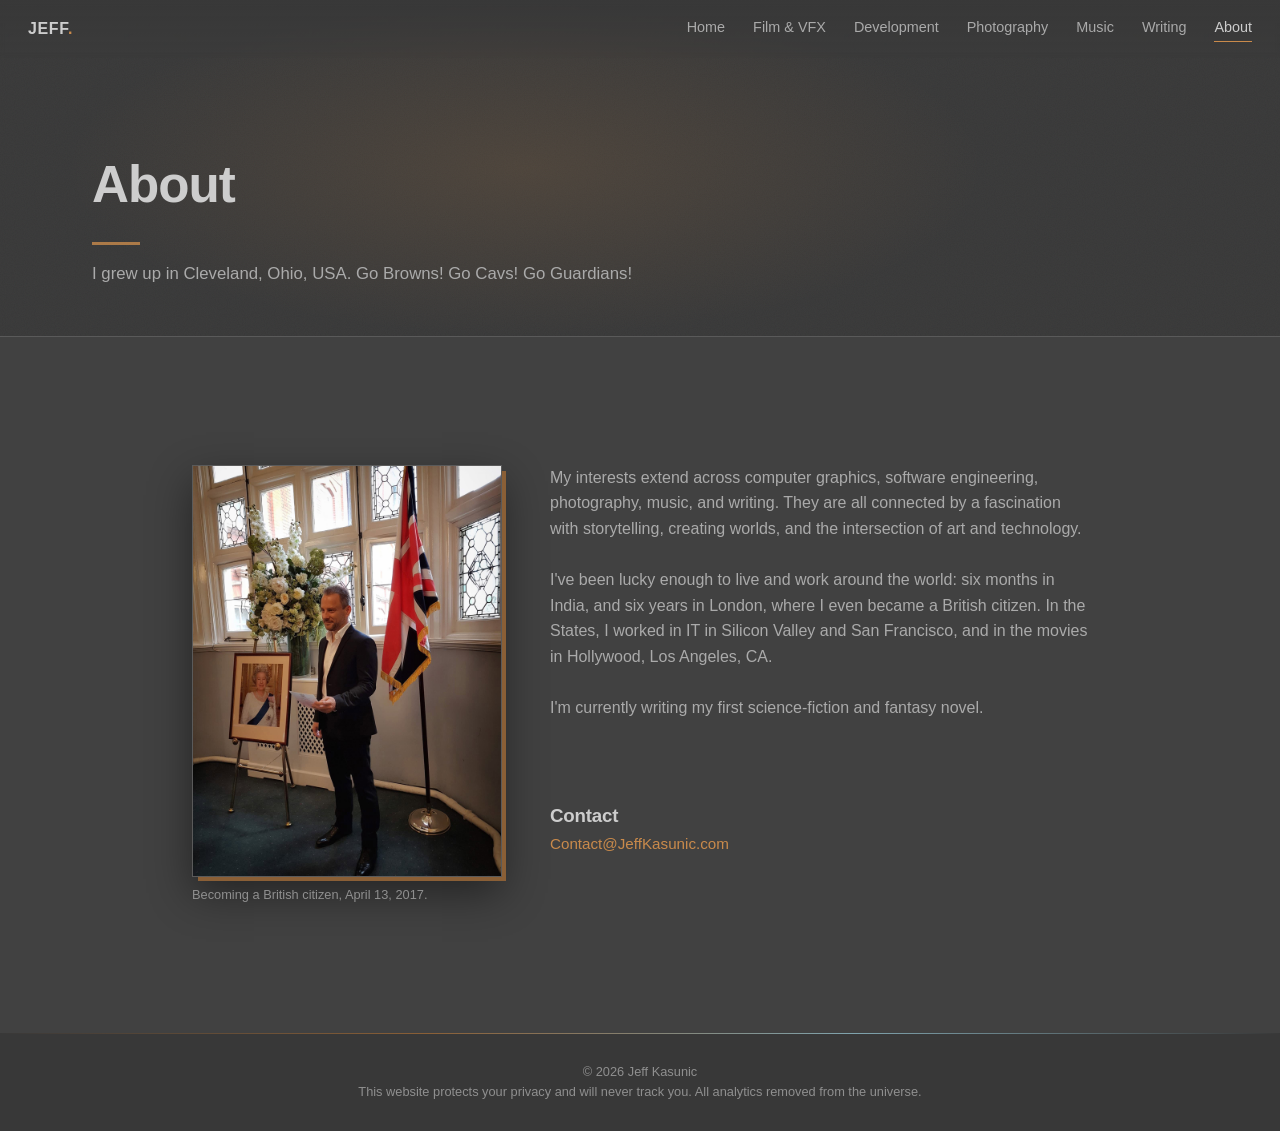
==== about.html @ d2fb2192 "Updated About page with expanded biography, British citizenship photo, and lightbox feature; refined" ====
<!DOCTYPE html>
<html lang="en">
<head>
<meta charset="UTF-8">
<meta name="viewport" content="width=device-width, initial-scale=1.0">
<title>About — Jeff Kasunic</title>
<meta name="description" content="Jeff Kasunic — Computer Artist, Developer, Science Fiction &amp; Fantasy Writer.">
<link rel="stylesheet" href="css/style.css">
</head>
<body>

<header class="site-nav">
  <a href="index.html" class="site-nav__mark">JEFF<span class="dot">.</span></a>
  <nav class="site-nav__links">
    <a href="index.html">Home</a>
    <a href="film-vfx.html">Film &amp; VFX</a>
    <a href="projects.html">Development</a>
    <a href="photography.html">Photography</a>
    <a href="music.html">Music</a>
    <a href="writing.html">Writing</a>
    <a href="about.html" aria-current="page">About</a>
  </nav>
  <button class="site-nav__toggle" aria-label="Open menu" aria-expanded="false">
    <span></span><span></span><span></span>
  </button>
</header>

<main>

  <div class="page-head page-head--about">
    <h1>About</h1>
    <p>I grew up in Cleveland, Ohio, USA. Go Browns! Go Cavs! Go Guardians!</p>
  </div>

  <section class="section section--about">
    <div class="about">
      <figure class="intro__figure">
        <a class="page-head__zoom" href="assets/about/British_JK_01.jpg" target="_blank" aria-label="View photo larger">
          <img class="intro__photo about__photo" src="assets/about/British_JK_01.jpg" alt="Jeff Kasunic at his British citizenship ceremony, standing beside the Union flag" width="1536" height="2048">
        </a>
        <figcaption>Becoming a British citizen, April 13, 2017.</figcaption>
      </figure>
      <div class="about__body">
      <p>
        My interests extend across computer graphics, software engineering, photography, music, and writing.
        They are all connected by a fascination with storytelling, creating worlds, and the intersection of art and technology.
        <br><br>
        I've been lucky enough to live and work around the world: six months in India, and six years in London,
        where I even became a British citizen. In the States, I worked in IT in Silicon Valley and San Francisco, and in the movies in Hollywood, Los Angeles, CA.
        <br><br>
        I'm currently writing my first science-fiction and fantasy novel.
      </p>

      <h3 class="about__heading">Contact</h3>
      <ul class="contact-list">
        <li><a href="mailto:Contact@JeffKasunic.com">Contact@JeffKasunic.com</a></li>
      </ul>
      </div>
    </div>
  </section>

  <div class="lightbox" id="lightbox" aria-hidden="true">
    <button class="lightbox__close" type="button" aria-label="Close">&times;</button>
    <button class="lightbox__prev" type="button" aria-label="Previous photo">&lsaquo;</button>
    <button class="lightbox__next" type="button" aria-label="Next photo">&rsaquo;</button>
    <img class="lightbox__img" src="" alt="">
    <p class="lightbox__caption"></p>
  </div>

</main>

<footer class="site-footer">
  <p>&copy; <span id="year"></span> Jeff Kasunic</p>
  <p>This website protects your privacy and will never track you. All analytics removed from the universe.</p>
</footer>

<script src="js/main.js"></script>
</body>
</html>
---- css/style.css ----
/* ==========================================================================
   Design tokens
   Palette is built around a lighting concept, not a generic dark theme:
   - void / panel  → a dark charcoal (not pure black), the walls of a
     screening room with the lights down rather than a void
   - bone          → a light neutral grey reference-white
   - amber (tungsten / bounce light) and cyan (cool key light) act as a
     deliberate two-light rig rather than a single neon accent.
   ========================================================================== */
:root {
  --void:        #383838;
  --panel:       #414141;
  --panel-raised:#4b4b4b;
  --hairline:    #5a5a5a;
  --bone:        #cdcdcd;
  --bone-dim:    #aaaaaa;
  --muted:       #8f8f8f;
  --amber:       #c98a4b;
  --amber-dim:   #8a5f36;
  --cyan:        #7fa3ad;
  --accent:      var(--amber); /* per-section light; .accent-cyan swaps it */

  --font: -apple-system, BlinkMacSystemFont, "Segoe UI", "Helvetica Neue", Arial, sans-serif;

  --space-1: 0.5rem;
  --space-2: 1rem;
  --space-3: 1.75rem;
  --space-4: 3rem;
  --space-5: 5rem;
  --space-6: 8rem;

  --max-w: 72rem;
  --radius: 2px;
}

/* ==========================================================================
   Reset & base
   ========================================================================== */
*, *::before, *::after { box-sizing: border-box; }
html { scroll-behavior: smooth; }
@media (prefers-reduced-motion: reduce) {
  html { scroll-behavior: auto; }
  *, *::before, *::after { animation-duration: 0.001ms !important; animation-iteration-count: 1 !important; transition-duration: 0.001ms !important; }
}

body {
  margin: 0;
  background: var(--void);
  color: var(--bone);
  font-family: var(--font);
  font-size: 16px;
  line-height: 1.6;
  -webkit-font-smoothing: antialiased;

  /* subtle film-grain texture, self-contained (no external image request) */
  background-image:
    url("data:image/svg+xml,%3Csvg xmlns='http://www.w3.org/2000/svg' width='120' height='120'%3E%3Cfilter id='n'%3E%3CfeTurbulence type='fractalNoise' baseFrequency='0.9' numOctaves='2' stitchTiles='stitch'/%3E%3C/filter%3E%3Crect width='100%25' height='100%25' filter='url(%23n)' opacity='0.035'/%3E%3C/svg%3E");
  background-repeat: repeat;
}

h1, h2, h3 { font-family: var(--font); color: var(--bone); margin: 0; }
p { margin: 0; color: var(--bone-dim); max-width: 38rem; }
a { color: inherit; text-decoration: none; }
img { max-width: 100%; display: block; }
ul { list-style: none; margin: 0; padding: 0; }

.visually-hidden {
  position: absolute; width: 1px; height: 1px;
  overflow: hidden; clip: rect(0 0 0 0); white-space: nowrap;
}

a:focus-visible,
button:focus-visible {
  outline: 2px solid var(--amber);
  outline-offset: 3px;
}

/* ==========================================================================
   Nav
   ========================================================================== */
.site-nav {
  position: fixed;
  top: 0; left: 0; right: 0;
  z-index: 50;
  display: flex;
  align-items: center;
  justify-content: space-between;
  padding: var(--space-2) var(--space-3);
  background: linear-gradient(to bottom, rgba(56,56,56,0.9), rgba(56,56,56,0));
  backdrop-filter: blur(2px);
}

.site-nav__mark {
  font-weight: 800;
  font-size: 1rem;
  letter-spacing: 0.04em;
}
.site-nav__mark .dot { color: var(--amber); }

.site-nav__links {
  display: flex;
  gap: var(--space-3);
}
.site-nav__links a {
  font-size: 0.9rem;
  color: var(--bone-dim);
  border-bottom: 1px solid transparent;
  padding-bottom: 2px;
  transition: color 0.2s ease, border-color 0.2s ease;
}
.site-nav__links a:hover { color: var(--bone); border-color: var(--amber); }
.site-nav__links a[aria-current="page"] { color: var(--bone); border-color: var(--amber); }

.site-nav__toggle {
  display: none;
  flex-direction: column;
  gap: 4px;
  width: 28px;
  background: none;
  border: 0;
  cursor: pointer;
  padding: 4px;
}
.site-nav__toggle span {
  display: block;
  height: 1px;
  background: var(--bone);
}

@media (max-width: 720px) {
  .site-nav__links {
    position: fixed;
    top: 0; right: 0;
    height: 100vh;
    width: min(70vw, 18rem);
    background: var(--panel);
    flex-direction: column;
    justify-content: center;
    align-items: flex-start;
    gap: var(--space-3);
    padding: var(--space-4);
    transform: translateX(100%);
    transition: transform 0.3s ease;
    border-left: 1px solid var(--hairline);
  }
  .site-nav__links.is-open { transform: translateX(0); }
  .site-nav__toggle { display: flex; }
}

/* ==========================================================================
   Hero — treated like a film title card / lower-third
   ========================================================================== */
.hero {
  position: relative;
  min-height: 100svh;
  display: flex;
  align-items: flex-end;
  padding: var(--space-3);
  overflow: hidden;
  isolation: isolate;
}

.hero__bg {
  position: absolute;
  z-index: -1;
  inset: 0;
  width: 100%;
  height: 100%;
  object-fit: cover;
  object-position: center 40%;
}
/* Poster collage is busy and bright, so knock it back behind the text */
.hero__bg--colorcorrect { object-position: center; filter: brightness(0.75) saturate(0.85); }
/* Darken the top so the nav stays legible, and the lower-left so the title does */
.hero::before {
  content: "";
  position: absolute;
  inset: 0;
  background:
    linear-gradient(to bottom, var(--void) 6%, rgba(56, 56, 56, 1.0) 6%, rgba(0, 0, 0, 0) 12%),
    linear-gradient(to top, var(--void) 25%, rgba(56, 56, 56, 0.10) 35%, rgba(0, 0, 0, 0) 70%);
  pointer-events: none;
}

.hero__frame { position: absolute; inset: var(--space-3); pointer-events: none; }
.corner {
  position: absolute;
  width: 22px; height: 22px;
  border-color: var(--amber-dim);
  opacity: 0;
  transform: scale(0.6);
  animation: corner-in 0.7s ease forwards;
}
.corner--tl { top: 0; left: 0; border-top: 1px solid; border-left: 1px solid; animation-delay: 0.1s; }
.corner--tr { top: 0; right: 0; border-top: 1px solid; border-right: 1px solid; animation-delay: 0.25s; }
.corner--bl { bottom: 0; left: 0; border-bottom: 1px solid; border-left: 1px solid; animation-delay: 0.4s; }
.corner--br { bottom: 0; right: 0; border-bottom: 1px solid; border-right: 1px solid; animation-delay: 0.55s; }

@keyframes corner-in {
  to { opacity: 1; transform: scale(1); }
}

.hero__content {
  position: relative;
  padding: var(--space-4) 0 var(--space-5);
  max-width: 44rem;
}

.hero__eyebrow {
  font-size: 0.85rem;
  color: var(--amber);
  margin: 0 0 var(--space-2);
}

.hero__title {
  font-size: clamp(2.6rem, 8vw, 5.5rem);
  font-weight: 800;
  letter-spacing: -0.02em;
  line-height: 0.98;
}
.hero__title-muted { color: var(--muted); font-weight: 500; }

.hero__role {
  margin-top: var(--space-2);
  font-size: clamp(1rem, 2vw, 1.25rem);
  color: var(--bone-dim);
}

.hero__scroll {
  position: absolute;
  bottom: var(--space-3);
  right: var(--space-3);
  width: 1px;
  height: 3.5rem;
}
.hero__scroll-line {
  display: block;
  width: 1px;
  height: 100%;
  background: var(--hairline);
  position: relative;
  overflow: hidden;
}
.hero__scroll-line::after {
  content: "";
  position: absolute;
  top: -100%; left: 0;
  width: 100%; height: 100%;
  background: var(--amber);
  animation: scroll-run 2.2s ease-in-out infinite;
}
@keyframes scroll-run {
  0% { top: -100%; }
  60% { top: 100%; }
  100% { top: 100%; }
}

/* ==========================================================================
   Section shell
   ========================================================================== */
.section {
  padding: var(--space-6) var(--space-3);
  border-top: 1px solid var(--hairline);
}
.section__head {
  max-width: var(--max-w);
  margin: 0 auto var(--space-4);
}
.section__head h2 {
  font-size: clamp(1.6rem, 3vw, 2.2rem);
  font-weight: 700;
  letter-spacing: -0.01em;
  margin-bottom: var(--space-2);
}
.section__intro { max-width: 34rem; }
/* ==========================================================================
   Film & VFX
   ========================================================================== */
.section--work { background: var(--void); }
/* Stacked work sections (reel/skills → experience) share a background, so tighten the gap */
.section--work:has(+ .section--work) { padding-bottom: var(--space-4); }
.section--work + .section--work { padding-top: var(--space-4); }
.page-head + .section--work { padding-top: var(--space-4); }

.reel {
  max-width: var(--max-w);
  margin: 0 auto var(--space-4);
}
.reel__frame {
  aspect-ratio: 1280 / 852; /* match the reel's native ratio so there's no letterboxing */
  background: var(--panel);
  border: 1px solid var(--hairline);
  display: flex;
  align-items: center;
  justify-content: center;
}
.reel__placeholder { color: var(--muted); font-size: 0.9rem; }
.reel__frame iframe { width: 100%; height: 100%; border: 0; display: block; }

/* ==========================================================================
   Music — click-to-load SoundCloud player
   ========================================================================== */
.player {
  max-width: var(--max-w);
  margin: 0 auto;
}
.player__frame {
  height: 450px;
  background: var(--panel);
  border: 1px solid var(--hairline);
  display: flex;
  flex-direction: column;
  align-items: center;
  justify-content: center;
  gap: var(--space-2);
  padding: var(--space-3);
  text-align: center;
}
.player__frame iframe { width: 100%; height: 100%; border: 0; display: block; }
.player__frame.is-loaded { padding: 0; }
.player__load {
  font: inherit;
  color: var(--bone);
  background: transparent;
  border: 1px solid var(--amber);
  border-radius: var(--radius);
  padding: var(--space-1) var(--space-3);
  cursor: pointer;
}
.player__load:hover { background: var(--amber-dim); }
.player__note { color: var(--muted); font-size: 0.9rem; max-width: 32rem; }
.player__note a { color: var(--bone); border-bottom: 1px solid var(--amber); }
.player__note--intro { max-width: none; margin: 0 0 var(--space-3); }

.tracks {
  display: grid;
  grid-template-columns: repeat(2, minmax(0, 1fr));
  gap: var(--space-4) var(--space-3);
}
@media (max-width: 720px) {
  .tracks { grid-template-columns: minmax(0, 1fr); }
}
.player__frame--track {
  height: 166px;
  box-shadow: 0 0.5rem 1.25rem rgba(0, 0, 0, 0.45);
}
.track__title {
  font-size: 1.1rem;
  font-weight: 500;
  margin: var(--space-2) 0 var(--space-1);
}
.track__title a { color: var(--bone); }
.track__title a:hover { color: var(--amber); }
.track__desc { color: var(--bone-dim); max-width: 40rem; margin: 0; }
.track__desc a { color: var(--bone); border-bottom: 1px solid var(--amber); }
.track__desc a:hover { color: var(--amber); }

/* Music page: the two lights of the palette split the page — amber (tungsten)
   for live recordings, cyan (cool key light) for electronic/studio work */
.section--live { --accent: var(--amber); }
.section--electronic { --accent: var(--cyan); }

.section__eyebrow {
  font-size: 0.75rem;
  letter-spacing: 0.12em;
  text-transform: uppercase;
  color: var(--accent, var(--amber));
  margin: 0 0 var(--space-1);
}

.section--live .tracks,
.section--electronic .tracks { counter-reset: track; }
.section--live .player__frame--track,
.section--electronic .player__frame--track {
  position: relative;
  border-top: 2px solid var(--accent);
  background: linear-gradient(135deg, color-mix(in srgb, var(--accent) 18%, var(--panel)), var(--panel) 65%);
  transition: transform 0.2s ease, box-shadow 0.2s ease;
}
/* Faint waveform behind the play button; gone once the real player loads */
.section--live .player__frame--track::before,
.section--electronic .player__frame--track::before {
  content: "";
  position: absolute;
  inset: 25% var(--space-3);
  background: var(--accent);
  opacity: 0.18;
  -webkit-mask: url("data:image/svg+xml,<svg xmlns='http://www.w3.org/2000/svg' viewBox='0 0 192 40' preserveAspectRatio='none'><rect x='0' y='12.9' width='2' height='14.3' rx='1'/><rect x='3' y='13.1' width='2' height='13.9' rx='1'/><rect x='6' y='8.6' width='2' height='22.7' rx='1'/><rect x='9' y='12.2' width='2' height='15.7' rx='1'/><rect x='12' y='9.7' width='2' height='20.5' rx='1'/><rect x='15' y='11.5' width='2' height='16.9' rx='1'/><rect x='18' y='12.9' width='2' height='14.1' rx='1'/><rect x='21' y='7.6' width='2' height='24.7' rx='1'/><rect x='24' y='8.1' width='2' height='23.8' rx='1'/><rect x='27' y='4.3' width='2' height='31.3' rx='1'/><rect x='30' y='8.1' width='2' height='23.7' rx='1'/><rect x='33' y='10.8' width='2' height='18.5' rx='1'/><rect x='36' y='10.3' width='2' height='19.4' rx='1'/><rect x='39' y='6.8' width='2' height='26.4' rx='1'/><rect x='42' y='8.5' width='2' height='23.0' rx='1'/><rect x='45' y='5.1' width='2' height='29.9' rx='1'/><rect x='48' y='2.0' width='2' height='36.1' rx='1'/><rect x='51' y='2.1' width='2' height='35.8' rx='1'/><rect x='54' y='7.8' width='2' height='24.5' rx='1'/><rect x='57' y='10.8' width='2' height='18.5' rx='1'/><rect x='60' y='6.4' width='2' height='27.2' rx='1'/><rect x='63' y='10.7' width='2' height='18.6' rx='1'/><rect x='66' y='4.1' width='2' height='31.9' rx='1'/><rect x='69' y='8.4' width='2' height='23.3' rx='1'/><rect x='72' y='11.1' width='2' height='17.7' rx='1'/><rect x='75' y='13.1' width='2' height='13.9' rx='1'/><rect x='78' y='12.6' width='2' height='14.9' rx='1'/><rect x='81' y='9.3' width='2' height='21.4' rx='1'/><rect x='84' y='13.7' width='2' height='12.6' rx='1'/><rect x='87' y='10.0' width='2' height='20.0' rx='1'/><rect x='90' y='8.6' width='2' height='22.9' rx='1'/><rect x='93' y='10.1' width='2' height='19.8' rx='1'/><rect x='96' y='9.7' width='2' height='20.6' rx='1'/><rect x='99' y='13.6' width='2' height='12.9' rx='1'/><rect x='102' y='12.8' width='2' height='14.4' rx='1'/><rect x='105' y='9.4' width='2' height='21.2' rx='1'/><rect x='108' y='3.6' width='2' height='32.8' rx='1'/><rect x='111' y='4.4' width='2' height='31.3' rx='1'/><rect x='114' y='6.7' width='2' height='26.7' rx='1'/><rect x='117' y='7.6' width='2' height='24.7' rx='1'/><rect x='120' y='10.2' width='2' height='19.7' rx='1'/><rect x='123' y='10.1' width='2' height='19.7' rx='1'/><rect x='126' y='3.8' width='2' height='32.4' rx='1'/><rect x='129' y='1.8' width='2' height='36.4' rx='1'/><rect x='132' y='4.6' width='2' height='30.8' rx='1'/><rect x='135' y='4.9' width='2' height='30.3' rx='1'/><rect x='138' y='8.3' width='2' height='23.3' rx='1'/><rect x='141' y='7.6' width='2' height='24.7' rx='1'/><rect x='144' y='7.9' width='2' height='24.2' rx='1'/><rect x='147' y='9.0' width='2' height='22.0' rx='1'/><rect x='150' y='3.3' width='2' height='33.4' rx='1'/><rect x='153' y='9.7' width='2' height='20.6' rx='1'/><rect x='156' y='9.5' width='2' height='20.9' rx='1'/><rect x='159' y='8.9' width='2' height='22.1' rx='1'/><rect x='162' y='13.7' width='2' height='12.7' rx='1'/><rect x='165' y='11.5' width='2' height='16.9' rx='1'/><rect x='168' y='14.5' width='2' height='11.0' rx='1'/><rect x='171' y='9.2' width='2' height='21.5' rx='1'/><rect x='174' y='7.6' width='2' height='24.9' rx='1'/><rect x='177' y='8.7' width='2' height='22.5' rx='1'/><rect x='180' y='7.5' width='2' height='24.9' rx='1'/><rect x='183' y='11.9' width='2' height='16.3' rx='1'/><rect x='186' y='8.4' width='2' height='23.2' rx='1'/><rect x='189' y='6.5' width='2' height='26.9' rx='1'/></svg>") center / 100% 100% no-repeat;
          mask: url("data:image/svg+xml,<svg xmlns='http://www.w3.org/2000/svg' viewBox='0 0 192 40' preserveAspectRatio='none'><rect x='0' y='12.9' width='2' height='14.3' rx='1'/><rect x='3' y='13.1' width='2' height='13.9' rx='1'/><rect x='6' y='8.6' width='2' height='22.7' rx='1'/><rect x='9' y='12.2' width='2' height='15.7' rx='1'/><rect x='12' y='9.7' width='2' height='20.5' rx='1'/><rect x='15' y='11.5' width='2' height='16.9' rx='1'/><rect x='18' y='12.9' width='2' height='14.1' rx='1'/><rect x='21' y='7.6' width='2' height='24.7' rx='1'/><rect x='24' y='8.1' width='2' height='23.8' rx='1'/><rect x='27' y='4.3' width='2' height='31.3' rx='1'/><rect x='30' y='8.1' width='2' height='23.7' rx='1'/><rect x='33' y='10.8' width='2' height='18.5' rx='1'/><rect x='36' y='10.3' width='2' height='19.4' rx='1'/><rect x='39' y='6.8' width='2' height='26.4' rx='1'/><rect x='42' y='8.5' width='2' height='23.0' rx='1'/><rect x='45' y='5.1' width='2' height='29.9' rx='1'/><rect x='48' y='2.0' width='2' height='36.1' rx='1'/><rect x='51' y='2.1' width='2' height='35.8' rx='1'/><rect x='54' y='7.8' width='2' height='24.5' rx='1'/><rect x='57' y='10.8' width='2' height='18.5' rx='1'/><rect x='60' y='6.4' width='2' height='27.2' rx='1'/><rect x='63' y='10.7' width='2' height='18.6' rx='1'/><rect x='66' y='4.1' width='2' height='31.9' rx='1'/><rect x='69' y='8.4' width='2' height='23.3' rx='1'/><rect x='72' y='11.1' width='2' height='17.7' rx='1'/><rect x='75' y='13.1' width='2' height='13.9' rx='1'/><rect x='78' y='12.6' width='2' height='14.9' rx='1'/><rect x='81' y='9.3' width='2' height='21.4' rx='1'/><rect x='84' y='13.7' width='2' height='12.6' rx='1'/><rect x='87' y='10.0' width='2' height='20.0' rx='1'/><rect x='90' y='8.6' width='2' height='22.9' rx='1'/><rect x='93' y='10.1' width='2' height='19.8' rx='1'/><rect x='96' y='9.7' width='2' height='20.6' rx='1'/><rect x='99' y='13.6' width='2' height='12.9' rx='1'/><rect x='102' y='12.8' width='2' height='14.4' rx='1'/><rect x='105' y='9.4' width='2' height='21.2' rx='1'/><rect x='108' y='3.6' width='2' height='32.8' rx='1'/><rect x='111' y='4.4' width='2' height='31.3' rx='1'/><rect x='114' y='6.7' width='2' height='26.7' rx='1'/><rect x='117' y='7.6' width='2' height='24.7' rx='1'/><rect x='120' y='10.2' width='2' height='19.7' rx='1'/><rect x='123' y='10.1' width='2' height='19.7' rx='1'/><rect x='126' y='3.8' width='2' height='32.4' rx='1'/><rect x='129' y='1.8' width='2' height='36.4' rx='1'/><rect x='132' y='4.6' width='2' height='30.8' rx='1'/><rect x='135' y='4.9' width='2' height='30.3' rx='1'/><rect x='138' y='8.3' width='2' height='23.3' rx='1'/><rect x='141' y='7.6' width='2' height='24.7' rx='1'/><rect x='144' y='7.9' width='2' height='24.2' rx='1'/><rect x='147' y='9.0' width='2' height='22.0' rx='1'/><rect x='150' y='3.3' width='2' height='33.4' rx='1'/><rect x='153' y='9.7' width='2' height='20.6' rx='1'/><rect x='156' y='9.5' width='2' height='20.9' rx='1'/><rect x='159' y='8.9' width='2' height='22.1' rx='1'/><rect x='162' y='13.7' width='2' height='12.7' rx='1'/><rect x='165' y='11.5' width='2' height='16.9' rx='1'/><rect x='168' y='14.5' width='2' height='11.0' rx='1'/><rect x='171' y='9.2' width='2' height='21.5' rx='1'/><rect x='174' y='7.6' width='2' height='24.9' rx='1'/><rect x='177' y='8.7' width='2' height='22.5' rx='1'/><rect x='180' y='7.5' width='2' height='24.9' rx='1'/><rect x='183' y='11.9' width='2' height='16.3' rx='1'/><rect x='186' y='8.4' width='2' height='23.2' rx='1'/><rect x='189' y='6.5' width='2' height='26.9' rx='1'/></svg>") center / 100% 100% no-repeat;
  pointer-events: none;
}
.section--live .player__frame--track.is-loaded::before,
.section--electronic .player__frame--track.is-loaded::before { display: none; }
.section--live .track:hover .player__frame--track,
.section--electronic .track:hover .player__frame--track {
  transform: translateY(-3px);
  box-shadow: 0 0.9rem 1.75rem rgba(0, 0, 0, 0.5);
}
@media (prefers-reduced-motion: reduce) {
  .section--live .track:hover .player__frame--track,
  .section--electronic .track:hover .player__frame--track { transform: none; }
}
.section--live .player__load,
.section--electronic .player__load {
  position: relative;
  border-color: var(--accent);
  background: rgba(56, 56, 56, 0.75);
}
.section--live .player__load::before,
.section--electronic .player__load::before {
  content: "\25B6";
  color: var(--accent);
  margin-right: 0.6em;
  font-size: 0.8em;
}
.section--live .player__load:hover,
.section--electronic .player__load:hover {
  background: color-mix(in srgb, var(--accent) 45%, var(--void));
}
.section--live .track__title,
.section--electronic .track__title { counter-increment: track; }
.section--live .track__title::before,
.section--electronic .track__title::before {
  content: counter(track, decimal-leading-zero);
  color: var(--accent);
  font-size: 0.8rem;
  font-variant-numeric: tabular-nums;
  margin-right: 0.75em;
}
.section--live .track__title a:hover,
.section--electronic .track__title a:hover { color: var(--accent); }
.section--live .track__desc a,
.section--live .player__note a,
.section--electronic .track__desc a { border-color: var(--accent); }

/* ==========================================================================
   Writing
   ========================================================================== */
.books {
  max-width: var(--max-w);
  margin: 0 auto;
  display: grid;
  gap: var(--space-4);
}
.book {
  display: grid;
  grid-template-columns: 11rem minmax(0, 1fr);
  gap: var(--space-3);
  align-items: start;
}
@media (max-width: 720px) {
  .book { grid-template-columns: minmax(0, 1fr); }
  .book__cover { width: 9rem; }
}
/* Same 2:3 frame as the film posters; doubles as a text card until a cover exists */
.book__cover {
  aspect-ratio: 2 / 3;
  background: var(--panel-raised);
  border: 1px solid var(--hairline);
  overflow: hidden;
  display: flex;
  align-items: center;
  justify-content: center;
  padding: var(--space-2);
}
.book__cover img { width: 100%; height: 100%; object-fit: cover; }
.book__cover:has(img) { padding: 0; }
.book__cover-title {
  font-size: 0.95rem;
  font-weight: 600;
  text-align: center;
  color: var(--bone-dim);
}
.book__status {
  font-size: 0.75rem;
  letter-spacing: 0.12em;
  text-transform: uppercase;
  color: var(--amber);
}
.book__title { font-size: 1.4rem; font-weight: 700; margin-top: 0.25rem; }
.book__desc { margin-top: var(--space-1); }
.book__links { display: flex; gap: var(--space-2); margin-top: var(--space-2); }
.book__links a {
  font-size: 0.85rem;
  color: var(--cyan);
  border-bottom: 1px solid transparent;
}
.book__links a:hover { border-color: var(--cyan); }

.credits {
  max-width: var(--max-w);
  margin: 0 auto;
  width: 100%;
  border-collapse: collapse;
  font-size: 0.95rem;
}
.credits th {
  text-align: left;
  font-weight: 500;
  color: var(--muted);
  font-size: 0.8rem;
  padding: var(--space-1) var(--space-2) var(--space-1) 0;
  border-bottom: 1px solid var(--hairline);
}
.credits td {
  padding: var(--space-2) var(--space-2) var(--space-2) 0;
  border-bottom: 1px solid var(--hairline);
  color: var(--bone-dim);
}
.credits tr td:first-child { color: var(--amber); font-variant-numeric: tabular-nums; width: 4.5rem; }
.credits tr td:nth-child(2) { color: var(--bone); }

.tool-strip {
  max-width: var(--max-w);
  margin: var(--space-4) auto 0;
  display: flex;
  flex-wrap: wrap;
  gap: var(--space-2) var(--space-3);
}
.tool-strip li {
  font-size: 0.85rem;
  color: var(--bone-dim);
  padding-bottom: 2px;
  border-bottom: 1px solid var(--hairline);
}

/* ==========================================================================
   Photography — image-forward grid
   ========================================================================== */
.section--photo { background: var(--panel); }

.photo-grid {
  max-width: var(--max-w);
  margin: 0 auto;
  display: grid;
  grid-template-columns: repeat(3, 1fr);
  gap: var(--space-3) var(--space-2);
}
.photo-grid__item { margin: 0; }
.photo-grid__link {
  display: block;
  width: 100%;
  height: 15.5rem;
  overflow: hidden;
  background: var(--panel-raised);
  padding: 0;
  border: 0;
  cursor: zoom-in;
}
.photo-grid__item img {
  width: 100%;
  height: 100%;
  object-fit: cover;
  filter: grayscale(15%);
  transition: filter 0.3s ease, transform 0.4s ease;
}
.photo-grid__item:hover img { filter: grayscale(0%); transform: scale(1.02); }
.photo-grid__item figcaption {
  margin-top: var(--space-1);
  font-size: 0.8rem;
  line-height: 1.4;
  color: var(--bone-dim);
}

/* Lightbox */
.lightbox {
  position: fixed;
  inset: 0;
  z-index: 100;
  display: flex;
  align-items: center;
  justify-content: center;
  padding: var(--space-4);
  background: rgba(0, 0, 0, 0.92);
  opacity: 0;
  visibility: hidden;
  transition: opacity 0.25s ease;
}
.lightbox.is-open { opacity: 1; visibility: visible; }
.lightbox__img {
  max-width: 100%;
  max-height: 85vh;
  object-fit: contain;
  box-shadow: 0 1.5rem 4rem rgba(0, 0, 0, 0.6);
}
.lightbox__close,
.lightbox__prev,
.lightbox__next {
  position: absolute;
  background: none;
  border: 0;
  color: var(--bone);
  cursor: pointer;
  line-height: 1;
  padding: var(--space-2);
}
.lightbox__close { top: var(--space-2); right: var(--space-2); font-size: 1.8rem; }
.lightbox__prev,
.lightbox__next { top: 50%; transform: translateY(-50%); font-size: 2.5rem; }
.lightbox__prev { left: var(--space-1); }
.lightbox__next { right: var(--space-1); }
.lightbox__close:hover,
.lightbox__prev:hover,
.lightbox__next:hover { color: var(--amber); }
.lightbox__caption {
  position: absolute;
  bottom: var(--space-3);
  left: 0;
  right: 0;
  max-width: none;
  text-align: center;
  font-size: 0.85rem;
  color: var(--bone-dim);
}

@media (max-width: 720px) {
  .photo-grid { grid-template-columns: repeat(2, 1fr); }
  .photo-grid__link { height: 11rem; }
}

/* ==========================================================================
   Developer projects — flat rows, no card/shadow kit
   ========================================================================== */
.section--projects { background: var(--void); }
/* Stacked project groups share a background, so tighten the gap */
.section--projects:has(+ .section--projects) { padding-bottom: var(--space-4); }
.section--projects + .section--projects,
.page-head + .section--projects { padding-top: var(--space-4); }

.section__head:has(+ .project-list) { margin-bottom: 0; }
.project-list { max-width: var(--max-w); margin: 0 auto; }
.project-list__item {
  padding: var(--space-3) 0;
  border-top: 1px solid var(--hairline);
}
.project-list__item:last-child { border-bottom: 1px solid var(--hairline); }

.project-list__head {
  display: flex;
  align-items: baseline;
  justify-content: space-between;
  gap: var(--space-2);
  flex-wrap: wrap;
}
.project-list__head h3 { font-size: 1.15rem; font-weight: 700; }

.project-list__links { display: flex; gap: var(--space-2); }
.project-list__links a {
  font-size: 0.85rem;
  color: var(--cyan);
  border-bottom: 1px solid transparent;
}
.project-list__links a:hover { border-color: var(--cyan); }

.project-list__item p { margin-top: var(--space-1); font-size: 0.95rem; }

/* Projects page: description | image | links columns */
.project-list--cols .project-list__item {
  display: grid;
  grid-template-columns: minmax(0, 40rem) 1fr 6rem;
  grid-template-areas: "text shot links";
  gap: var(--space-4);
  align-items: start;
}
.project-list--cols .project-list__text { grid-area: text; }
.project-list--cols h3 { font-size: 1.15rem; font-weight: 700; }
.project-list--cols .project-list__links {
  grid-area: links;
  justify-content: flex-end;
  padding-top: 0.25rem;
}
.project-list__shot {
  grid-area: shot;
  display: block;
  width: 100%;
  max-width: 320px;
  justify-self: center;
}
.project-list__shot img {
  display: block;
  width: 100%;
  height: auto;
  border: 1px solid var(--hairline);
  border-radius: var(--radius);
  box-shadow: 0 0.5rem 1.25rem rgba(0, 0, 0, 0.45);
}
.project-list__shot:hover img { border-color: var(--cyan); }
/* Tablet: the fixed-max text column crowds the image, so share the row and widen the gutters */
@media (min-width: 721px) and (max-width: 1200px) {
  .project-list--cols .project-list__item {
    grid-template-columns: minmax(0, 1fr) minmax(0, 15rem) 4rem;
    column-gap: var(--space-5);
  }
}
@media (max-width: 720px) {
  .project-list--cols .project-list__item {
    grid-template-columns: 1fr;
    grid-template-areas: "text" "shot" "links";
    gap: var(--space-2);
  }
  .project-list__shot { justify-self: start; }
  .project-list--cols .project-list__links { justify-content: flex-start; padding-top: 0; }
}

.tag-list {
  display: flex;
  flex-wrap: wrap;
  gap: var(--space-2);
  margin-top: var(--space-2);
}
.timeline__bullets + .tag-list { margin-top: var(--space-3); }
.tag-list li {
  font-size: 0.75rem;
  color: var(--muted);
  padding: 0.15rem 0.55rem;
  border: 1px solid var(--hairline);
  border-radius: var(--radius);
}

/* ==========================================================================
   About / contact
   ========================================================================== */
.section--about { background: var(--panel); }
.about { max-width: 34rem; margin: 0 auto; }
.about h2 { font-size: clamp(1.6rem, 3vw, 2.2rem); margin-bottom: var(--space-3); }
.about p { max-width: none; }
.about__heading { font-weight: 700; letter-spacing: -0.01em; margin-top: var(--space-5); }
.about__heading + .contact-list { margin-top: 0; }
.about:has(.about__photo) {
  max-width: 56rem;
  display: grid;
  grid-template-columns: 310px 1fr;
  gap: var(--space-4);
  align-items: start;
}
.about .intro__figure { width: 310px; }
@media (max-width: 720px) {
  .about:has(.about__photo) { grid-template-columns: 1fr; gap: var(--space-3); }
}

.contact-list {
  margin-top: var(--space-4);
  display: flex;
  flex-wrap: wrap;
  gap: var(--space-3);
}
.contact-list a {
  font-size: 0.95rem;
  color: var(--amber);
  border-bottom: 1px solid transparent;
}
.contact-list a:hover { border-color: var(--amber); }
.contact { max-width: var(--max-w); margin: 0 auto; }
.contact .contact-list { margin-top: 0; }

/* ==========================================================================
   Page head — the sub-page equivalent of the hero, without the full-screen
   staging (used on every page except Home)
   ========================================================================== */
.page-head {
  max-width: var(--max-w);
  margin: 0 auto;
  padding: calc(var(--space-6) + var(--space-2)) var(--space-3) var(--space-4);
}
.page-head h1 {
  font-size: clamp(2rem, 5vw, 3.2rem);
  font-weight: 800;
  letter-spacing: -0.02em;
}
.page-head p { margin-top: var(--space-2); font-size: 1.05rem; }
.page-head p a { color: var(--bone); border-bottom: 1px solid var(--amber); }
.page-head p a:hover { color: var(--amber); }

/* A soft pool of light behind each page title, plus a small motif under it
   that hints at the page's subject */
.page-head {
  --head-glow: rgba(201, 138, 75, 0.14);
  background: radial-gradient(closest-side at 40% 50%, var(--head-glow), transparent);
}
.page-head h1::after {
  content: "";
  display: block;
  width: 3rem;
  height: 3px;
  margin-top: var(--space-2);
  background: var(--amber);
  opacity: 0.8;
}
/* Music: a five-line staff */
.page-head--music h1::after {
  width: 5rem;
  height: 17px;
  background: repeating-linear-gradient(to bottom, var(--amber) 0 1px, transparent 1px 4px);
  opacity: 0.7;
}
/* Optional photo floated beside the page intro (Music) */
.page-head:has(.page-head__figure)::after { content: ""; display: block; clear: both; }
.page-head__figure {
  float: right;
  width: min(42%, 420px);
  margin: 0 10px var(--space-2) var(--space-4);
}
.page-head__zoom { display: block; cursor: zoom-in; }
.page-head__img {
  display: block;
  transition: transform 0.2s ease;
  width: 100%;
  height: auto;
  border: 1px solid var(--hairline);
  box-shadow: 5px 5px 0 -1px var(--amber-dim), 0 1rem 2.5rem rgba(0, 0, 0, 0.45);
}
.page-head__zoom .intro__photo { transition: transform 0.2s ease; }
.page-head__zoom:hover .page-head__img,
.page-head__zoom:hover .intro__photo { transform: translateY(-3px); }
@media (prefers-reduced-motion: reduce) {
  .page-head__zoom:hover .page-head__img,
  .page-head__zoom:hover .intro__photo { transform: none; }
}
.page-head__figure figcaption {
  margin-top: calc(var(--space-1) + 10px); /* clear the offset frame */
  font-size: 0.8rem;
  line-height: 1.5;
  color: var(--muted);
}
.page-head__figure figcaption a { color: var(--bone-dim); border-bottom: 1px solid var(--amber); white-space: nowrap; }
.page-head__figure figcaption a:hover { color: var(--amber); }
@media (max-width: 720px) {
  .page-head__figure { float: none; width: calc(100% - 10px); margin: 0 0 var(--space-3); }
}
/* Film & VFX: a strip of film with sprocket holes */
.page-head--film h1::after {
  width: 6rem;
  height: 10px;
  background:
    repeating-linear-gradient(to right, transparent 0 3px, var(--void) 3px 9px) center / 100% 4px no-repeat,
    var(--amber);
}
/* Development: a blinking terminal cursor after the title */
.page-head--dev h1::after {
  display: inline-block;
  width: 0.1em;
  height: 0.85em;
  margin: 0 0 0 0.12em;
  vertical-align: -0.05em;
  background: var(--amber);
  animation: cursor-blink 1.1s steps(1) infinite;
}
@keyframes cursor-blink { 50% { opacity: 0; } }
@media (prefers-reduced-motion: reduce) {
  .page-head--dev h1::after { animation: none; }
}
/* Photography: a warm-to-cool white-balance bar */
.page-head--photo h1::after {
  width: 7rem;
  background: linear-gradient(to right, var(--amber), var(--bone-dim), var(--cyan));
}
/* Writing: three lines of text, the last one short */
.page-head--writing h1::after {
  width: 5rem;
  height: 16px;
  background:
    linear-gradient(var(--amber), var(--amber)) 0 0 / 100% 2px no-repeat,
    linear-gradient(var(--amber), var(--amber)) 0 7px / 85% 2px no-repeat,
    linear-gradient(var(--amber), var(--amber)) 0 14px / 50% 2px no-repeat;
}


/* ==========================================================================
   Selected credits line (Home)
   ========================================================================== */
.intro {
  max-width: var(--max-w);
  margin: 0 auto;
  padding: var(--space-3) var(--space-3) 4.5rem;
  display: flex;
  align-items: center;
  gap: var(--space-4);
}
.intro__figure {
  flex: none;
  width: 285px;
  max-width: 100%;
  margin: 0;
}
.intro__photo {
  display: block;
  width: 100%;
  height: auto;
  border: 1px solid var(--hairline);
}
.intro__figure figcaption {
  margin-top: var(--space-1);
  font-size: 0.8rem;
  line-height: 1.5;
  color: var(--muted);
}
@media (max-width: 720px) {
  .intro { flex-direction: column; align-items: flex-start; gap: var(--space-3); }
}
.credit-line {
  max-width: none;
  font-size: clamp(1rem, 1.6vw, 1.2rem);
  line-height: 1.8;
  color: var(--bone-dim);
}
.credit-line strong { color: var(--bone); font-weight: 600; }
.intro + .section { padding-top: 0; border-top: none; }


/* ==========================================================================
   Skills grid (Film & VFX)
   ========================================================================== */
.skills-grid {
  max-width: var(--max-w);
  margin: 0 auto;
  display: grid;
  grid-template-columns: repeat(auto-fit, minmax(13rem, 1fr));
  gap: var(--space-3) var(--space-4);
}
.skills-grid__group h3 {
  font-size: 0.8rem;
  font-weight: 600;
  color: var(--amber);
  margin-bottom: var(--space-1);
}
.skills-grid__group p { font-size: 0.9rem; color: var(--bone-dim); }

/* ==========================================================================
   Experience timeline (Film & VFX)
   ========================================================================== */
.section__head:has(+ .timeline),
.section__head:has(+ .info-grid),
.section__head:has(+ .contact) { margin-bottom: 0; }
.section__head + .info-grid { margin-top: 0; }
.timeline { max-width: var(--max-w); margin: 0 auto; }
.timeline__item {
  padding: var(--space-3) 0;
  border-top: 1px solid var(--hairline);
}
.timeline__item:last-child { border-bottom: 1px solid var(--hairline); }

.timeline__header {
  display: flex;
  justify-content: space-between;
  align-items: baseline;
  flex-wrap: wrap;
  gap: var(--space-1) var(--space-3);
}
.timeline__role {
  display: flex;
  flex-wrap: wrap;
  align-items: center;
  gap: var(--space-1);
  margin-top: var(--space-3);
  font-size: 1rem;
  font-weight: 400;
  color: var(--bone);
}
.timeline__title {
  border: 1px solid var(--hairline);
  border-radius: var(--radius);
  background: var(--panel);
  padding: 0.2rem 0.6rem;
}
.timeline__tag {
  font-size: 0.7rem;
  font-weight: 500;
  color: var(--muted);
  border: 1px solid var(--hairline);
  border-radius: var(--radius);
  padding: 0.1rem 0.4rem;
  vertical-align: middle;
}
.timeline__studio { font-size: 1.25rem; color: var(--bone-dim); font-weight: 500; }
.timeline__dates {
  font-size: 1rem;
  color: var(--muted);
  font-variant-numeric: tabular-nums;
  white-space: nowrap;
}

.timeline__projects {
  margin-top: var(--space-1);
  font-size: 0.9rem;
  color: var(--amber);
}

/* Movie posters attached to a timeline entry */
.poster-row {
  margin: var(--space-2) 0 0;
  display: flex;
  flex-wrap: wrap;
  gap: var(--space-2) var(--space-3);
}
.poster { margin: 0; width: 7.5rem; }
.poster__frame {
  aspect-ratio: 2 / 3;
  background: var(--panel-raised);
  border: 1px solid var(--hairline);
  overflow: hidden;
}
.poster__frame img {
  width: 100%;
  height: 100%;
  object-fit: cover;
  filter: grayscale(25%);
  transition: filter 0.25s ease;
}
/* Landscape (16:9) variant, roughly the same visual area as the 2:3 posters */
.poster--wide { width: 13rem; }
.poster--wide .poster__frame { aspect-ratio: 16 / 9; }
.poster:hover .poster__frame img { filter: grayscale(0%); }
.poster figcaption {
  margin-top: 0.5rem;
  font-size: 0.85rem;
  line-height: 1.3;
  color: var(--muted);
}

.timeline__bullets {
  margin-top: var(--space-2);
  max-width: 44rem;
}
.timeline__lede {
  margin-top: var(--space-2);
  max-width: 44rem;
  font-size: 0.95rem;
  font-style: italic;
  color: var(--bone-dim);
}
.timeline__bullets li {
  position: relative;
  padding-left: 1rem;
  margin-top: 0.5rem;
  font-size: 0.95rem;
  color: var(--bone-dim);
}
.timeline__bullets li::before {
  content: "";
  position: absolute;
  left: 0; top: 0.6em;
  width: 5px; height: 1px;
  background: var(--muted);
}

.timeline__note {
  max-width: var(--max-w);
  margin: var(--space-3) auto 0;
  font-size: 0.85rem;
  color: var(--muted);
}

/* ==========================================================================
   About page
   ========================================================================== */
.info-grid {
  max-width: var(--max-w);
  margin: var(--space-4) auto 0;
  display: grid;
  grid-template-columns: repeat(auto-fit, minmax(14rem, 1fr));
  gap: var(--space-4);
}
.info-grid h3 {
  font-size: 0.8rem;
  font-weight: 600;
  color: var(--amber);
  margin-bottom: var(--space-2);
}
.info-grid dl { margin: 0; }
.info-grid dt { font-size: 0.9rem; color: var(--bone); font-weight: 600; margin-top: var(--space-2); }
.info-grid dt:first-child { margin-top: 0; }
.info-grid dd { margin: 0; font-size: 0.85rem; color: var(--bone-dim); }

/* ==========================================================================
   Footer
   ========================================================================== */
.site-footer {
  padding: var(--space-3);
  text-align: center;
  border-top: 1px solid var(--hairline);
  background: var(--void);
}
.site-footer p { margin: 0 auto; font-size: 0.8rem; color: var(--muted); }

/* ==========================================================================
   Accent layer — each section takes one of the two lights
   ========================================================================== */
.accent-cyan { --accent: var(--cyan); }

/* Short accent tick above section headings (music sections use an eyebrow instead) */
.section__head h2:first-child::before {
  content: "";
  display: block;
  width: 2.5rem;
  height: 2px;
  margin-bottom: var(--space-2);
  background: var(--accent);
}

.tag-list li {
  color: var(--bone-dim);
  border-color: color-mix(in srgb, var(--accent) 40%, var(--hairline));
  background: color-mix(in srgb, var(--accent) 7%, transparent);
}

/* Film & VFX */
.reel__frame {
  box-shadow: 0 1rem 2.5rem rgba(0, 0, 0, 0.5);
}
.skills-grid__group {
  padding-top: var(--space-2);
  border-top: 1px solid color-mix(in srgb, var(--accent) 45%, var(--hairline));
}
.skills-grid__group h3 { color: var(--accent); }
.timeline__dates { color: var(--accent); }
.timeline__title { border-left: 2px solid var(--accent); }
.timeline__bullets li::before { background: var(--accent); }
.poster__frame {
  box-shadow: 0 0.5rem 1.25rem rgba(0, 0, 0, 0.45);
  transition: transform 0.2s ease, box-shadow 0.2s ease, border-color 0.2s ease;
}
.poster:hover .poster__frame {
  transform: translateY(-3px);
  border-color: var(--accent);
  box-shadow: 0 0.9rem 1.75rem rgba(0, 0, 0, 0.5);
}
.info-grid h3 { color: var(--accent); }
.info-grid > div {
  padding-top: var(--space-2);
  border-top: 1px solid color-mix(in srgb, var(--accent) 45%, var(--hairline));
}

/* Development projects and the Home index */
.project-list__item {
  transition: background-color 0.25s ease;
}
.project-list__item:hover {
  background: linear-gradient(to right, color-mix(in srgb, var(--accent) 9%, transparent), transparent 70%);
}
.project-list--cols h3::before,
.intro + .section .project-list__head h3::before {
  content: "";
  display: inline-block;
  width: 0.5rem;
  height: 0.5rem;
  margin-right: 0.6rem;
  vertical-align: 0.12em;
  background: var(--accent);
}
.project-list__shot img { transition: transform 0.2s ease, box-shadow 0.2s ease, border-color 0.2s ease; }
.project-list__shot:hover img {
  border-color: var(--accent);
  transform: translateY(-3px);
  box-shadow: 0 0.9rem 1.75rem rgba(0, 0, 0, 0.5);
}

/* Home: the page list alternates lights and gets a hover arrow */
.intro + .section .project-list__item:nth-child(even) { --accent: var(--cyan); }
.intro + .section .project-list__head h3 a { transition: color 0.2s ease; }
.intro + .section .project-list__head h3 a::after {
  content: "\2192";
  display: inline-block;
  margin-left: 0.5rem;
  color: var(--accent);
  opacity: 0;
  transform: translateX(-0.4rem);
  transition: opacity 0.2s ease, transform 0.2s ease;
}
.intro + .section .project-list__item:hover h3 a { color: var(--accent); }
.intro + .section .project-list__item:hover h3 a::after { opacity: 1; transform: none; }

/* Photography */
.photo-grid__link {
  box-shadow: 0 0.5rem 1.25rem rgba(0, 0, 0, 0.4);
  transition: transform 0.25s ease, box-shadow 0.25s ease;
}
.photo-grid__item:hover .photo-grid__link {
  transform: translateY(-3px);
  box-shadow: 0 1rem 2rem rgba(0, 0, 0, 0.55);
}
.photo-grid__item figcaption { transition: color 0.2s ease; }
.photo-grid__item:hover figcaption { color: var(--amber); }

/* Portrait (Home and About): an offset amber frame behind the photo */
.intro__photo {
  box-shadow: 5px 5px 0 -1px var(--amber-dim), 0 1rem 2.5rem rgba(0, 0, 0, 0.45);
}

@media (prefers-reduced-motion: reduce) {
  .poster:hover .poster__frame,
  .project-list__shot:hover img,
  .photo-grid__item:hover .photo-grid__link,
  .photo-grid__item:hover img { transform: none; }
}

/* Footer: both lights meeting along the top edge */
.site-footer {
  border-image: linear-gradient(to right, transparent, var(--amber-dim), var(--cyan), transparent) 1;
}
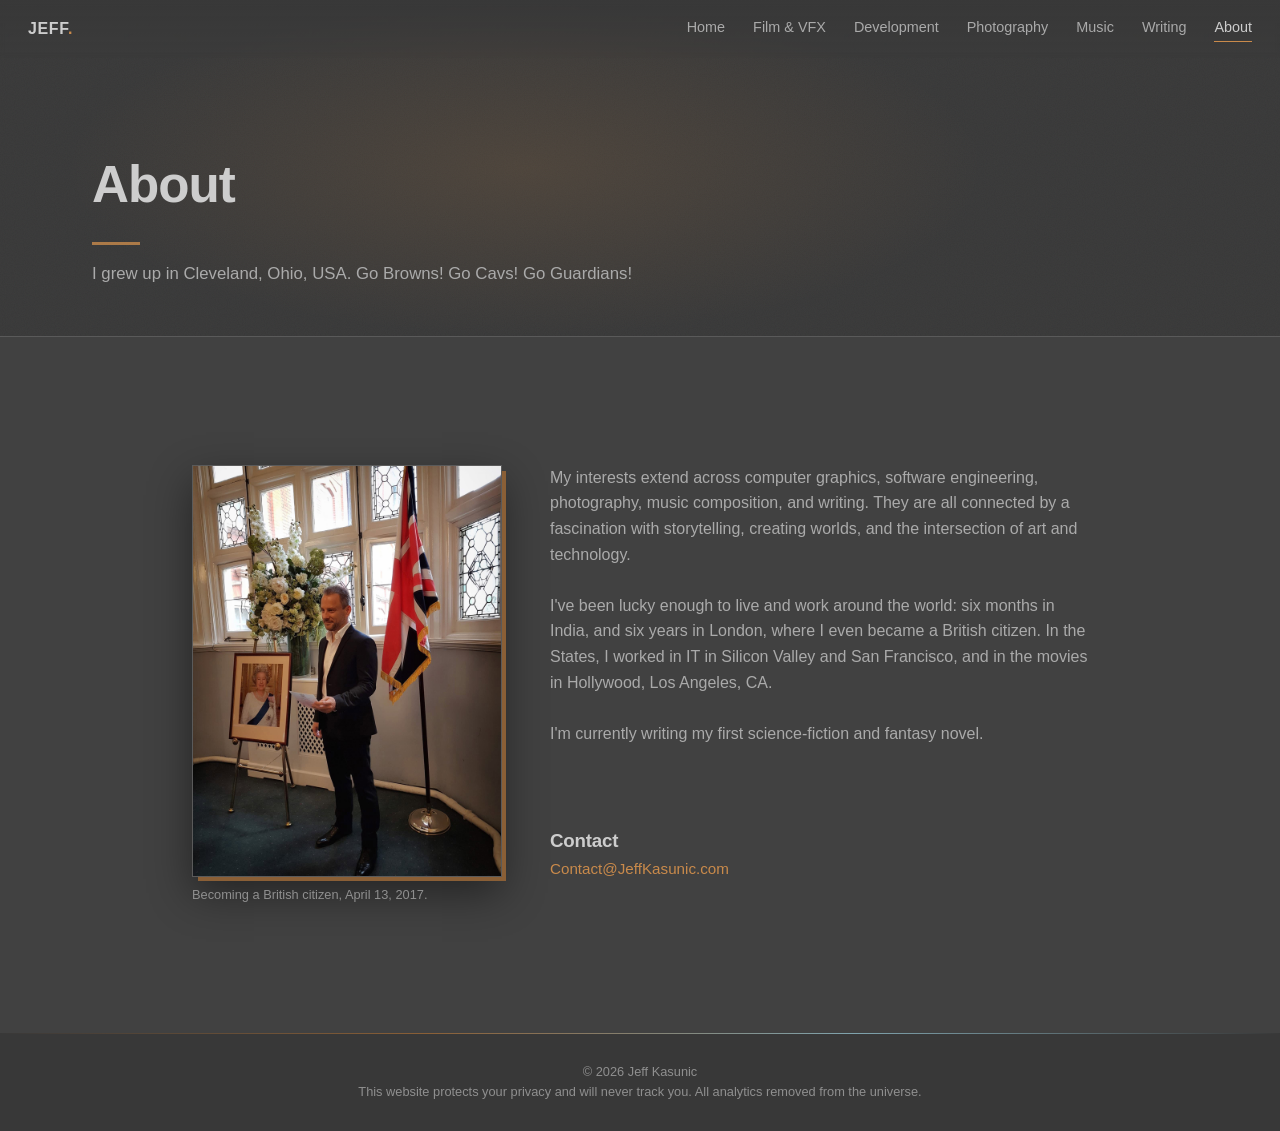
==== commit aa3d9ad5: "Clarified interests to include "music composition" in About and Home pages." ====
--- a/about.html
+++ b/about.html
@@ -42,7 +42,7 @@
       </figure>
       <div class="about__body">
       <p>
-        My interests extend across computer graphics, software engineering, photography, music, and writing.
+        My interests extend across computer graphics, software engineering, photography, music composition, and writing.
         They are all connected by a fascination with storytelling, creating worlds, and the intersection of art and technology.
         <br><br>
         I've been lucky enough to live and work around the world: six months in India, and six years in London,
--- a/css/style.css
+++ b/css/style.css
@@ -529,6 +529,31 @@
    ========================================================================== */
 .section--photo { background: var(--panel); }
 
+/* Tabs above the grid, filtering photos by place */
+.photo-tabs {
+  max-width: var(--max-w);
+  margin: 0 auto var(--space-3);
+  display: flex;
+  flex-wrap: wrap;
+  gap: var(--space-1) var(--space-3);
+}
+.photo-tabs__tab {
+  background: none;
+  border: 0;
+  border-bottom: 1px solid transparent;
+  padding: 0 0 2px;
+  font: inherit;
+  font-size: 0.85rem;
+  letter-spacing: 0.04em;
+  color: var(--bone-dim);
+  cursor: pointer;
+  transition: color 0.2s ease, border-color 0.2s ease;
+}
+.photo-tabs__tab:hover { color: var(--bone); border-color: var(--cyan); }
+.photo-tabs__tab[aria-pressed="true"] { color: var(--bone); border-color: var(--amber); }
+/* Personal sits apart from the places, pushed to the right edge */
+.photo-tabs__tab--end { margin-left: auto; }
+
 .photo-grid {
   max-width: var(--max-w);
   margin: 0 auto;
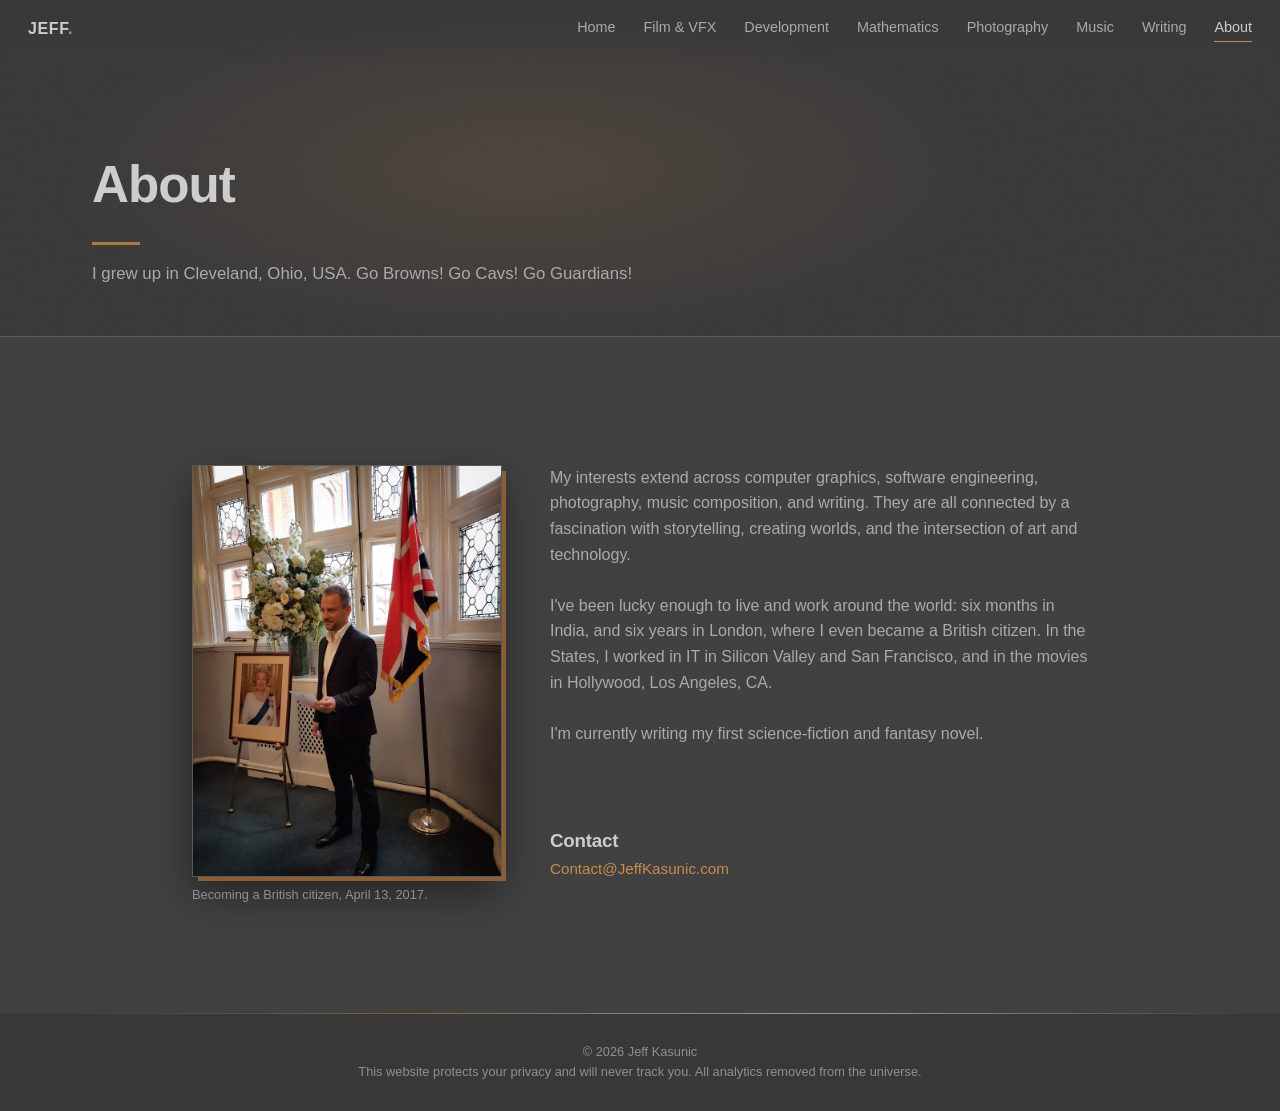
==== commit a0f4249b: "Initial commit" ====
--- a/about.html
+++ b/about.html
@@ -5,7 +5,10 @@
 <meta name="viewport" content="width=device-width, initial-scale=1.0">
 <title>About — Jeff Kasunic</title>
 <meta name="description" content="Jeff Kasunic — Computer Artist, Developer, Science Fiction &amp; Fantasy Writer.">
-<link rel="stylesheet" href="css/style.css">
+<link rel="icon" href="favicon.svg" type="image/svg+xml">
+<link rel="icon" href="favicon-32.png" type="image/png" sizes="32x32">
+<link rel="apple-touch-icon" href="apple-touch-icon.png">
+<link rel="stylesheet" href="css/style.css?v=20261111p">
 </head>
 <body>
 
@@ -15,6 +18,7 @@
     <a href="index.html">Home</a>
     <a href="film-vfx.html">Film &amp; VFX</a>
     <a href="projects.html">Development</a>
+    <a href="mathematics.html">Mathematics</a>
     <a href="photography.html">Photography</a>
     <a href="music.html">Music</a>
     <a href="writing.html">Writing</a>
@@ -74,6 +78,6 @@
   <p>This website protects your privacy and will never track you. All analytics removed from the universe.</p>
 </footer>
 
-<script src="js/main.js"></script>
+<script src="js/main.js?v=20261111p"></script>
 </body>
 </html>
--- a/css/style.css
+++ b/css/style.css
@@ -28,6 +28,7 @@
   --space-4: 3rem;
   --space-5: 5rem;
   --space-6: 8rem;
+  --footer-gap: calc(var(--space-5) + var(--space-3)); /* last content to footer, every page */
 
   --max-w: 72rem;
   --radius: 2px;
@@ -127,7 +128,8 @@
   background: var(--bone);
 }
 
-@media (max-width: 720px) {
+/* Eight links need more room than the content breakpoint gives, so the nav collapses earlier */
+@media (max-width: 920px) {
   .site-nav__links {
     position: fixed;
     top: 0; right: 0;
@@ -152,7 +154,7 @@
    ========================================================================== */
 .hero {
   position: relative;
-  min-height: 100svh;
+  min-height: max(70svh, 32rem);
   display: flex;
   align-items: flex-end;
   padding: var(--space-3);
@@ -178,7 +180,7 @@
   inset: 0;
   background:
     linear-gradient(to bottom, var(--void) 6%, rgba(56, 56, 56, 1.0) 6%, rgba(0, 0, 0, 0) 12%),
-    linear-gradient(to top, var(--void) 25%, rgba(56, 56, 56, 0.10) 35%, rgba(0, 0, 0, 0) 70%);
+    linear-gradient(to top, var(--void) 4%, rgba(56, 56, 56, 0.85) 18%, rgba(56, 56, 56, 0.10) 40%, rgba(0, 0, 0, 0) 70%);
   pointer-events: none;
 }
 
@@ -202,14 +204,8 @@
 
 .hero__content {
   position: relative;
-  padding: var(--space-4) 0 var(--space-5);
+  padding: var(--space-4) 0 var(--space-4);
   max-width: 44rem;
-}
-
-.hero__eyebrow {
-  font-size: 0.85rem;
-  color: var(--amber);
-  margin: 0 0 var(--space-2);
 }
 
 .hero__title {
@@ -220,11 +216,27 @@
 }
 .hero__title-muted { color: var(--muted); font-weight: 500; }
 
-.hero__role {
-  margin-top: var(--space-2);
-  font-size: clamp(1rem, 2vw, 1.25rem);
-  color: var(--bone-dim);
-}
+/* Title-card tagline: short amber rule, then spaced caps with amber separators */
+.hero__tagline {
+  display: flex;
+  flex-wrap: wrap;
+  align-items: center;
+  gap: 0 0.9em;
+  margin: var(--space-3) 0 0;
+  font-size: clamp(0.8rem, 1.6vw, 1.05rem);
+  letter-spacing: 0.32em;
+  text-transform: uppercase;
+  color: var(--bone);
+}
+/* Full-width transparent row forces the words onto the next line; the amber rule is painted at its left edge */
+.hero__tagline::before {
+  content: "";
+  flex-basis: 100%;
+  height: 1px;
+  margin-bottom: var(--space-3);
+  background: linear-gradient(var(--amber), var(--amber)) left / 3.5rem 1px no-repeat;
+}
+.hero__tagline-dot { color: var(--amber); letter-spacing: 0; }
 
 .hero__scroll {
   position: absolute;
@@ -273,6 +285,7 @@
   margin-bottom: var(--space-2);
 }
 .section__intro { max-width: 34rem; }
+.section__intro + .section__intro { margin-top: var(--space-2); }
 /* ==========================================================================
    Film & VFX
    ========================================================================== */
@@ -659,6 +672,8 @@
   border-top: 1px solid var(--hairline);
 }
 .project-list__item:last-child { border-bottom: 1px solid var(--hairline); }
+/* A lone project (Mathematics) needs no dividers around it */
+.project-list--single .project-list__item { border-top: none; border-bottom: none; }
 
 .project-list__head {
   display: flex;
@@ -669,7 +684,7 @@
 }
 .project-list__head h3 { font-size: 1.15rem; font-weight: 700; }
 
-.project-list__links { display: flex; gap: var(--space-2); }
+.project-list__links { display: flex; gap: var(--space-2); white-space: nowrap; }
 .project-list__links a {
   font-size: 0.85rem;
   color: var(--cyan);
@@ -710,6 +725,101 @@
   box-shadow: 0 0.5rem 1.25rem rgba(0, 0, 0, 0.45);
 }
 .project-list__shot:hover img { border-color: var(--cyan); }
+/* A project with more than one screenshot stacks them in the shot column */
+.project-list__shots {
+  grid-area: shot;
+  display: flex;
+  flex-direction: column;
+  gap: var(--space-3);
+  width: 100%;
+  max-width: 320px;
+  justify-self: center;
+}
+.project-list__shots .project-list__shot { max-width: none; }
+.project-list__figure { margin: 0; }
+.project-list__figure figcaption {
+  margin-top: var(--space-1);
+  font-size: 0.8rem;
+  line-height: 1.45;
+  color: var(--muted);
+}
+.project-list__caption-title {
+  display: block;
+  margin-bottom: 0.15rem;
+  font-weight: 600;
+  color: var(--bone-dim);
+}
+.project-list__figure:nth-child(2) .project-list__caption-title { color: var(--cyan); }
+.project-list__figure:first-child .project-list__caption-title { color: var(--amber); }
+/* Half-width cards (Hyperslice, Platonic Solids): text on top, screenshots below with links under each */
+.project-list--cols .project-list__item.project-list__item--half {
+  grid-template-columns: minmax(0, 1fr);
+  grid-template-areas: "text" "shot";
+  row-gap: var(--space-3);
+}
+.project-list__item--half .project-list__shots {
+  display: grid;
+  grid-template-columns: repeat(2, minmax(0, 320px));
+  gap: var(--space-3);
+  max-width: none;
+  justify-self: start;
+}
+.project-list--cols .project-list__item--half .project-list__links {
+  justify-content: flex-start;
+  padding-top: 0;
+  margin-top: var(--space-1);
+}
+/* Wide screens: half-width cards share a row */
+@media (min-width: 1000px) {
+  .project-list--pairs {
+    display: grid;
+    grid-template-columns: repeat(2, minmax(0, 1fr));
+    column-gap: var(--space-4);
+  }
+  .project-list--pairs > .project-list__item { grid-column: 1 / -1; }
+  /* Share the row tracks so both cards' screenshots start at the same height */
+  .project-list--pairs > .project-list__item--half {
+    grid-column: auto;
+    grid-row: span 2;
+    grid-template-rows: subgrid;
+  }
+}
+/* Platonic Solids (right half card): line its text, screenshot and links up with the
+   text | image | links columns of the full-width rows below. Those rows end in a 6rem links
+   column + 3rem gap (4rem + 5rem on tablet); the image column starts 40rem + gap from the
+   list's left (wide), or 15rem before the links gap (tablet). The whole card is indented,
+   divider included; its margin is a % of its half of the row. */
+@media (min-width: 1000px) {
+  #platonic-solids .project-list__shots {
+    grid-template-columns: minmax(0, 1fr);
+    justify-self: stretch;
+    width: auto;
+  }
+  #platonic-solids .project-list__figure {
+    display: grid;
+    grid-template-columns: minmax(0, 1fr) 6rem;
+    grid-template-areas: "shot links" "cap .";
+    column-gap: var(--space-4);
+  }
+  #platonic-solids .project-list__shot { max-width: 320px; justify-self: center; }
+  #platonic-solids .project-list__figure figcaption { grid-area: cap; }
+  #platonic-solids .project-list__links {
+    grid-area: links;
+    justify-content: flex-end;
+    align-self: start;
+    margin-top: 0;
+  }
+}
+@media (min-width: 1201px) {
+  #platonic-solids { margin-left: calc(40rem - 100%); }
+}
+@media (min-width: 1000px) and (max-width: 1200px) {
+  #platonic-solids { margin-left: calc(100% - 24rem); }
+  #platonic-solids .project-list__figure {
+    grid-template-columns: minmax(0, 1fr) 4rem;
+    column-gap: var(--space-5);
+  }
+}
 /* Tablet: the fixed-max text column crowds the image, so share the row and widen the gutters */
 @media (min-width: 721px) and (max-width: 1200px) {
   .project-list--cols .project-list__item {
@@ -723,8 +833,12 @@
     grid-template-areas: "text" "shot" "links";
     gap: var(--space-2);
   }
-  .project-list__shot { justify-self: start; }
+  .project-list__shot,
+  .project-list__shots { justify-self: start; }
   .project-list--cols .project-list__links { justify-content: flex-start; padding-top: 0; }
+  /* Phone: the half-card screenshots stack */
+  .project-list--cols .project-list__item--half { row-gap: var(--space-2); }
+  .project-list__item--half .project-list__shots { grid-template-columns: minmax(0, 320px); }
 }
 
 .tag-list {
@@ -826,6 +940,7 @@
   margin: 0 10px var(--space-2) var(--space-4);
 }
 .page-head__zoom { display: block; cursor: zoom-in; }
+.page-head__link { display: block; } /* an image that opens a page rather than a larger view */
 .page-head__img {
   display: block;
   transition: transform 0.2s ease;
@@ -836,9 +951,11 @@
 }
 .page-head__zoom .intro__photo { transition: transform 0.2s ease; }
 .page-head__zoom:hover .page-head__img,
+.page-head__link:hover .page-head__img,
 .page-head__zoom:hover .intro__photo { transform: translateY(-3px); }
 @media (prefers-reduced-motion: reduce) {
   .page-head__zoom:hover .page-head__img,
+  .page-head__link:hover .page-head__img,
   .page-head__zoom:hover .intro__photo { transform: none; }
 }
 .page-head__figure figcaption {
@@ -888,6 +1005,20 @@
     linear-gradient(var(--amber), var(--amber)) 0 7px / 85% 2px no-repeat,
     linear-gradient(var(--amber), var(--amber)) 0 14px / 50% 2px no-repeat;
 }
+/* Mathematics: a tesseract as two nested cubes — the outer cube in amber,
+   the inner in cyan, joined by the eight edges that run along W.
+   (Stroke colours mirror --amber and --cyan; data URIs can't read tokens.) */
+.page-head--math {
+  background:
+    radial-gradient(closest-side at 40% 50%, var(--head-glow), transparent),
+    radial-gradient(closest-side at 85% 40%, rgba(127, 163, 173, 0.1), transparent);
+}
+.page-head--math h1::after {
+  width: 3.25rem;
+  height: 3.25rem;
+  opacity: 0.9;
+  background: url("data:image/svg+xml,<svg xmlns='http://www.w3.org/2000/svg' viewBox='0 0 46 46' fill='none' stroke-width='1.25' stroke-linejoin='round'><path stroke='%238a5f36' d='M2 14L12 22M32 14L26 22M32 44L26 36M2 44L12 36M14 2L18 16M44 2L32 16M44 32L32 30M14 32L18 30'/><path stroke='%23c98a4b' d='M2 14H32V44H2ZM14 2H44V32H14ZM2 14L14 2M32 14L44 2M32 44L44 32M2 44L14 32'/><path stroke='%237fa3ad' d='M12 22H26V36H12ZM18 16H32V30H18ZM12 22L18 16M26 22L32 16M26 36L32 30M12 36L18 30'/></svg>") left center / contain no-repeat;
+}
 
 
 /* ==========================================================================
@@ -929,7 +1060,33 @@
   color: var(--bone-dim);
 }
 .credit-line strong { color: var(--bone); font-weight: 600; }
-.intro + .section { padding-top: 0; border-top: none; }
+.intro + .section { padding-top: 0; padding-bottom: var(--footer-gap); border-top: none; }
+/* Home: the page list runs in two columns above phone width */
+@media (min-width: 721px) {
+  .intro + .section .project-list {
+    display: grid;
+    grid-template-columns: repeat(2, minmax(0, 1fr));
+    column-gap: var(--space-4);
+    grid-auto-flow: row dense;
+  }
+  /* Film, Development and Mathematics on the left; the rest on the right */
+  .intro + .section .project-list__item:nth-child(-n+3) { grid-column: 1; }
+  .intro + .section .project-list__item:nth-child(n+4) { grid-column: 2; }
+  /* Close the bottom of both columns */
+  .intro + .section .project-list__item:nth-child(3),
+  .intro + .section .project-list__item:nth-child(6) { border-bottom: 1px solid var(--hairline); }
+  /* About sits centered on its own row below both columns */
+  .intro + .section .project-list__item:last-child {
+    grid-column: 1 / -1;
+    justify-self: center;
+    width: calc((100% - var(--space-4)) / 2);
+    border: none;
+    padding-bottom: 0;
+    text-align: center;
+  }
+  .intro + .section .project-list__item:last-child .project-list__head { justify-content: center; }
+  .intro + .section .project-list__item:last-child p { margin-inline: auto; }
+}
 
 
 /* ==========================================================================
@@ -1222,3 +1379,115 @@
 .site-footer {
   border-image: linear-gradient(to right, transparent, var(--amber-dim), var(--cyan), transparent) 1;
 }
+
+/* Mathematics: idea cards that alternate the two lights, numbered like the music tracks */
+.section--math-ideas { --accent: var(--amber); }
+/* The intro ends on a lead-in line ("A few of the ideas..."), so keep the cards close */
+.section__head:has(+ .math-ideas) { margin-bottom: var(--space-3); }
+/* Mathematics: intros (and the lone project text that continues them) run wider
+   than other intros, so they don't read as narrow blocks */
+.section--math-ideas .section__intro,
+.section__head:has(+ .project-list--single) .section__intro,
+.project-list--single .project-list__text p { max-width: 50rem; }
+.section__intro a { color: var(--bone); border-bottom: 1px solid var(--accent); }
+.section__intro a:hover { color: var(--accent); }
+.math-ideas {
+  max-width: var(--max-w);
+  margin: 0 auto;
+  display: grid;
+  grid-template-columns: repeat(auto-fit, minmax(15rem, 1fr));
+  gap: var(--space-3);
+  counter-reset: idea;
+}
+.math-idea {
+  padding: var(--space-3);
+  border-top: 2px solid var(--accent);
+  background: linear-gradient(135deg, color-mix(in srgb, var(--accent) 14%, var(--panel)), var(--panel) 65%);
+  transition: transform 0.2s ease, box-shadow 0.2s ease;
+}
+.math-idea:nth-child(even) { --accent: var(--cyan); }
+.math-idea:hover {
+  transform: translateY(-3px);
+  box-shadow: 0 0.9rem 1.75rem rgba(0, 0, 0, 0.5);
+}
+@media (prefers-reduced-motion: reduce) {
+  .math-idea:hover { transform: none; }
+}
+.math-idea h3 {
+  counter-increment: idea;
+  font-size: 1.1rem;
+  font-weight: 700;
+  margin-bottom: var(--space-1);
+}
+.math-idea h3::before {
+  content: counter(idea, decimal-leading-zero);
+  color: var(--accent);
+  font-size: 0.8rem;
+  font-variant-numeric: tabular-nums;
+  margin-right: 0.75em;
+}
+.math-idea p { font-size: 0.95rem; }
+
+/* Mathematics: inspiration links, grouped by kind (video / paper / site).
+   Plain links only, so the page still makes no third-party requests. */
+.section--math-links { --accent: var(--amber); }
+.link-groups {
+  max-width: var(--max-w);
+  margin: 0 auto;
+  display: grid;
+  gap: var(--space-4);
+}
+.link-group__title {
+  font-size: 0.8rem;
+  font-weight: 600;
+  letter-spacing: 0.08em;
+  text-transform: uppercase;
+  color: var(--accent);
+  margin-bottom: var(--space-1);
+}
+.link-group[data-kind="paper"] { --link-icon: "\00A7"; }  /* § */
+.link-group[data-kind="site"]  { --link-icon: "\2197"; }  /* ↗ */
+.link-list { border-top: 1px solid var(--hairline); }
+.link-list li { border-bottom: 1px solid var(--hairline); }
+.link-list__link {
+  display: grid;
+  grid-template-columns: 1.5rem 1fr auto;
+  align-items: baseline;
+  column-gap: var(--space-1);
+  padding: var(--space-2) var(--space-1);
+  transition: background-color 0.25s ease;
+}
+.link-list__link::before {
+  content: var(--link-icon, "\25B6");  /* ▶ for videos */
+  color: var(--accent);
+  font-size: 0.75rem;
+}
+.link-list__title { color: var(--bone); font-weight: 600; transition: color 0.2s ease; }
+.link-list__source { color: var(--muted); font-size: 0.85rem; text-align: right; }
+.link-list__note { grid-column: 2 / -1; margin-top: 0.35rem; color: var(--muted); font-size: 0.85rem; font-style: italic; max-width: 40rem; }
+.link-list__link:hover {
+  background: linear-gradient(to right, color-mix(in srgb, var(--accent) 9%, transparent), transparent 70%);
+}
+.link-list__link:hover .link-list__title { color: var(--accent); }
+@media (max-width: 720px) {
+  .link-list__link { grid-template-columns: 1.5rem 1fr; }
+  .link-list__source { grid-column: 2; text-align: left; margin-top: 0.15rem; }
+}
+
+/* Platonic Solids: the screenshot sits between the heading and the intro */
+.section__head > .project-list__shot { justify-self: start; margin-bottom: var(--space-2); }
+/* A lone card under a section intro (Mathematics) reads as a continuation of
+   the intro, so it drops the padding that clears the divider above stacked cards */
+.project-list--single .project-list__item--half { padding-top: var(--space-1); padding-bottom: 0; }
+/* ...and a text-only one (Platonic Solids) drops its empty screenshot row */
+.project-list--single .project-list__item--half:not(:has(.project-list__shot)) { row-gap: 0; }
+/* ...and its text matches the section intro it continues */
+.project-list--single .project-list__text p { font-size: 1rem; }
+
+/* Every page leaves the same space between its last content and the footer */
+main > section:last-of-type { padding-bottom: var(--footer-gap); }
+main:not(:has(> section)) > .page-head { padding-bottom: var(--footer-gap); }
+/* ...and a header photo that ends the page (Writing) drops its float margin */
+@media (min-width: 721px) {
+  main:not(:has(> section)) > .page-head > .page-head__figure { margin-bottom: 0; }
+}
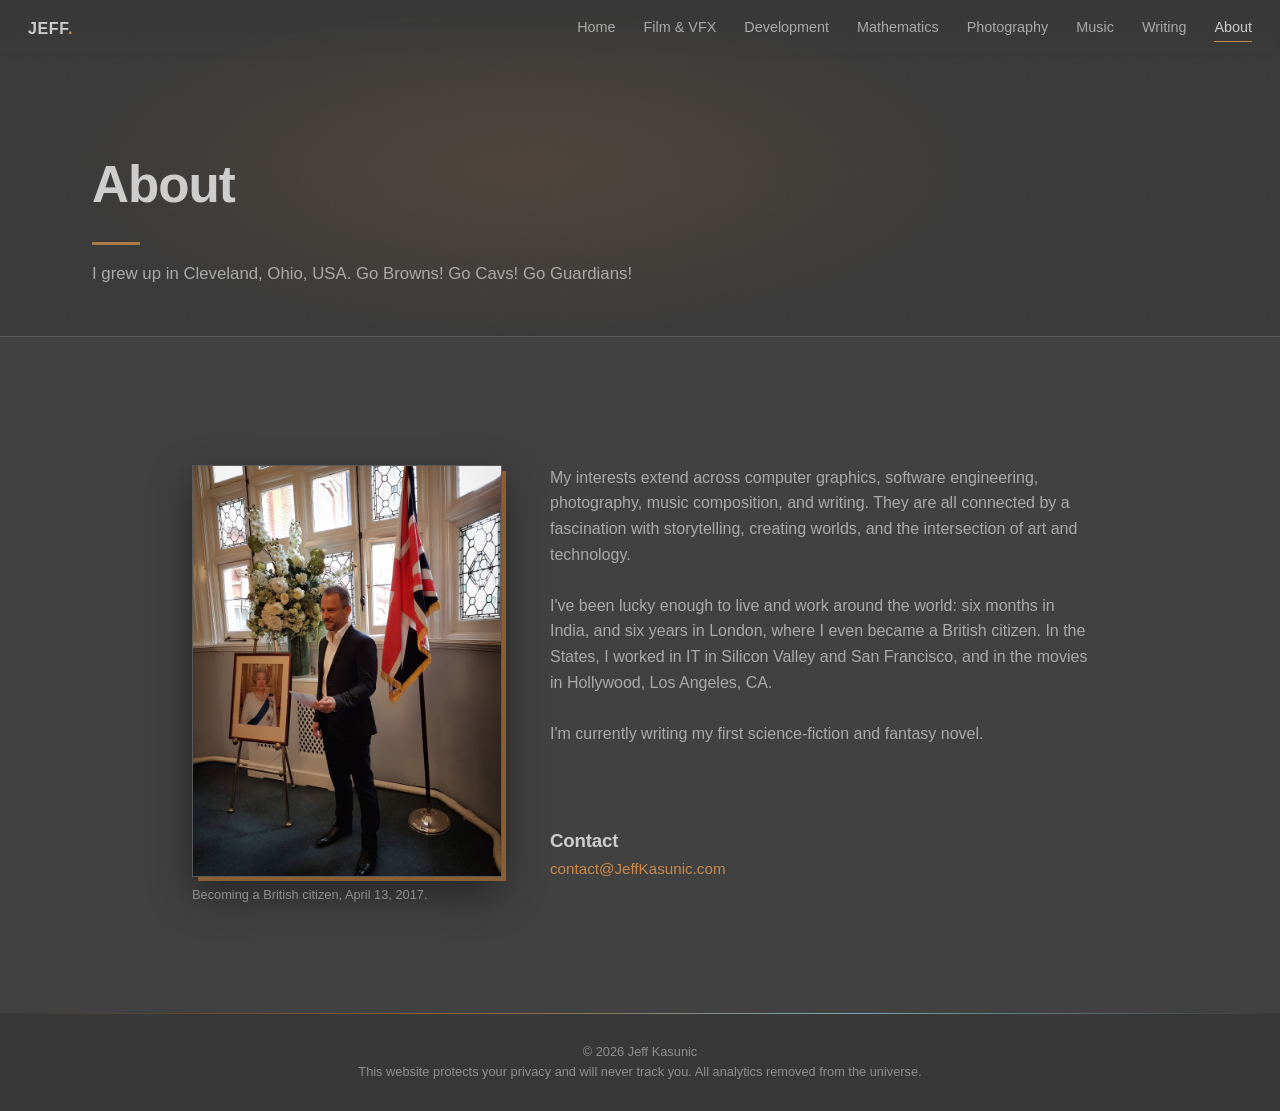
==== commit a3cd2839: "Initial commit" ====
--- a/about.html
+++ b/about.html
@@ -57,7 +57,7 @@
 
       <h3 class="about__heading">Contact</h3>
       <ul class="contact-list">
-        <li><a href="mailto:Contact@JeffKasunic.com">Contact@JeffKasunic.com</a></li>
+        <li><a href="mailto:contact@JeffKasunic.com">contact@JeffKasunic.com</a></li>
       </ul>
       </div>
     </div>
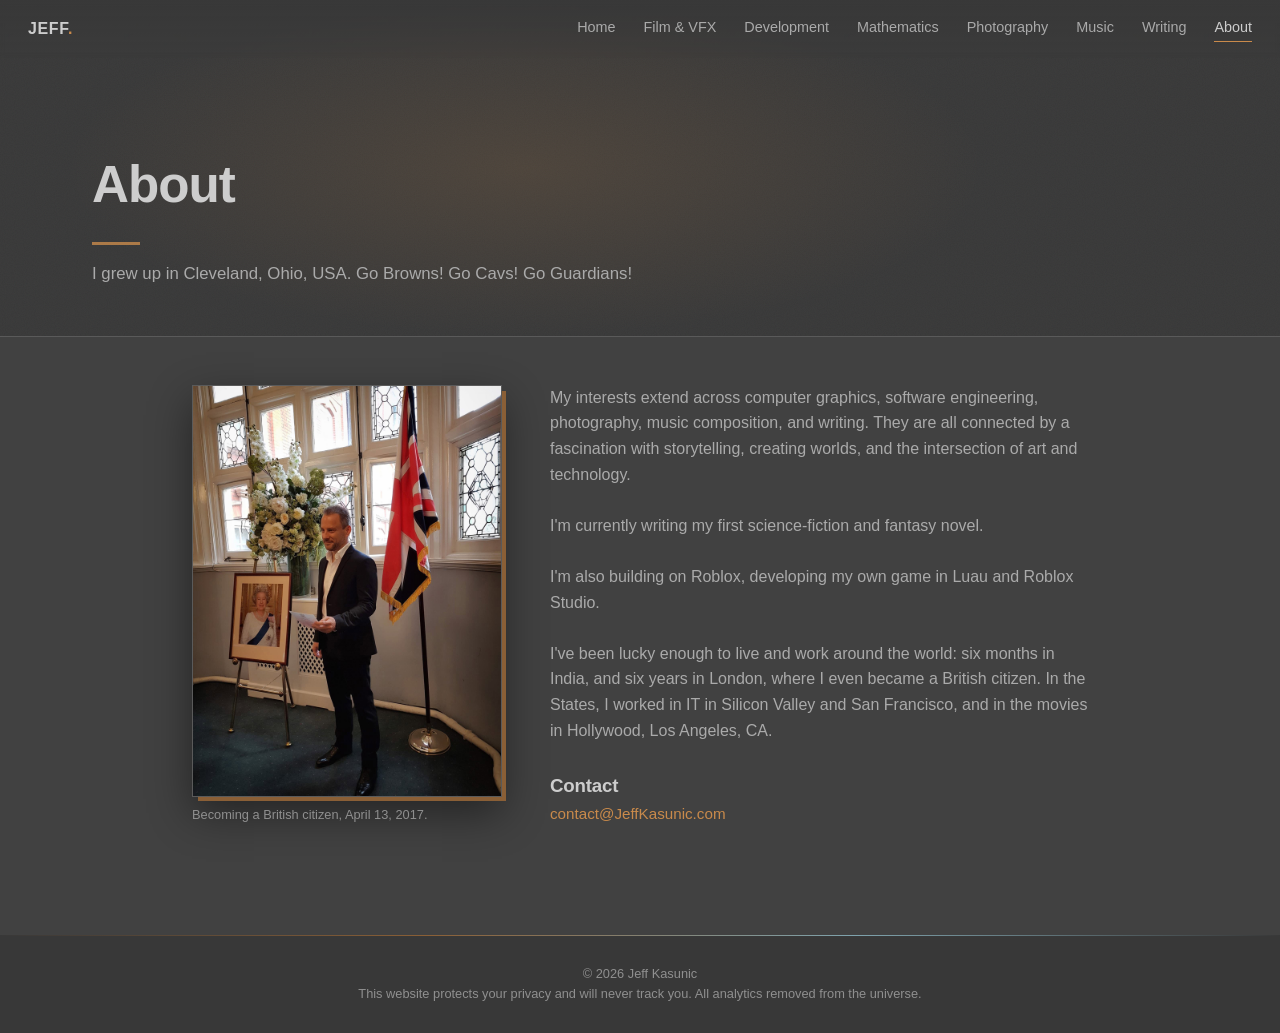
==== commit 3b1cf1b0: "Update bio, credits, and Roblox development details" ====
--- a/about.html
+++ b/about.html
@@ -8,7 +8,7 @@
 <link rel="icon" href="favicon.svg" type="image/svg+xml">
 <link rel="icon" href="favicon-32.png" type="image/png" sizes="32x32">
 <link rel="apple-touch-icon" href="apple-touch-icon.png">
-<link rel="stylesheet" href="css/style.css?v=20261111p">
+<link rel="stylesheet" href="css/style.css?v=20261122b">
 </head>
 <body>
 
@@ -49,10 +49,12 @@
         My interests extend across computer graphics, software engineering, photography, music composition, and writing.
         They are all connected by a fascination with storytelling, creating worlds, and the intersection of art and technology.
         <br><br>
+        I'm currently writing my first science-fiction and fantasy novel.
+        <br><br>
+        I'm also building on Roblox, developing my own game in Luau and Roblox Studio.
+        <br><br>
         I've been lucky enough to live and work around the world: six months in India, and six years in London,
         where I even became a British citizen. In the States, I worked in IT in Silicon Valley and San Francisco, and in the movies in Hollywood, Los Angeles, CA.
-        <br><br>
-        I'm currently writing my first science-fiction and fantasy novel.
       </p>
 
       <h3 class="about__heading">Contact</h3>
--- a/css/style.css
+++ b/css/style.css
@@ -860,10 +860,11 @@
    About / contact
    ========================================================================== */
 .section--about { background: var(--panel); }
+.page-head + .section--about { padding-top: var(--space-4); }
 .about { max-width: 34rem; margin: 0 auto; }
 .about h2 { font-size: clamp(1.6rem, 3vw, 2.2rem); margin-bottom: var(--space-3); }
 .about p { max-width: none; }
-.about__heading { font-weight: 700; letter-spacing: -0.01em; margin-top: var(--space-5); }
+.about__heading { font-weight: 700; letter-spacing: -0.01em; margin-top: var(--space-3); }
 .about__heading + .contact-list { margin-top: 0; }
 .about:has(.about__photo) {
   max-width: 56rem;
@@ -1380,53 +1381,12 @@
   border-image: linear-gradient(to right, transparent, var(--amber-dim), var(--cyan), transparent) 1;
 }
 
-/* Mathematics: idea cards that alternate the two lights, numbered like the music tracks */
-.section--math-ideas { --accent: var(--amber); }
-/* The intro ends on a lead-in line ("A few of the ideas..."), so keep the cards close */
-.section__head:has(+ .math-ideas) { margin-bottom: var(--space-3); }
 /* Mathematics: intros (and the lone project text that continues them) run wider
    than other intros, so they don't read as narrow blocks */
-.section--math-ideas .section__intro,
 .section__head:has(+ .project-list--single) .section__intro,
 .project-list--single .project-list__text p { max-width: 50rem; }
 .section__intro a { color: var(--bone); border-bottom: 1px solid var(--accent); }
 .section__intro a:hover { color: var(--accent); }
-.math-ideas {
-  max-width: var(--max-w);
-  margin: 0 auto;
-  display: grid;
-  grid-template-columns: repeat(auto-fit, minmax(15rem, 1fr));
-  gap: var(--space-3);
-  counter-reset: idea;
-}
-.math-idea {
-  padding: var(--space-3);
-  border-top: 2px solid var(--accent);
-  background: linear-gradient(135deg, color-mix(in srgb, var(--accent) 14%, var(--panel)), var(--panel) 65%);
-  transition: transform 0.2s ease, box-shadow 0.2s ease;
-}
-.math-idea:nth-child(even) { --accent: var(--cyan); }
-.math-idea:hover {
-  transform: translateY(-3px);
-  box-shadow: 0 0.9rem 1.75rem rgba(0, 0, 0, 0.5);
-}
-@media (prefers-reduced-motion: reduce) {
-  .math-idea:hover { transform: none; }
-}
-.math-idea h3 {
-  counter-increment: idea;
-  font-size: 1.1rem;
-  font-weight: 700;
-  margin-bottom: var(--space-1);
-}
-.math-idea h3::before {
-  content: counter(idea, decimal-leading-zero);
-  color: var(--accent);
-  font-size: 0.8rem;
-  font-variant-numeric: tabular-nums;
-  margin-right: 0.75em;
-}
-.math-idea p { font-size: 0.95rem; }
 
 /* Mathematics: inspiration links, grouped by kind (video / paper / site).
    Plain links only, so the page still makes no third-party requests. */
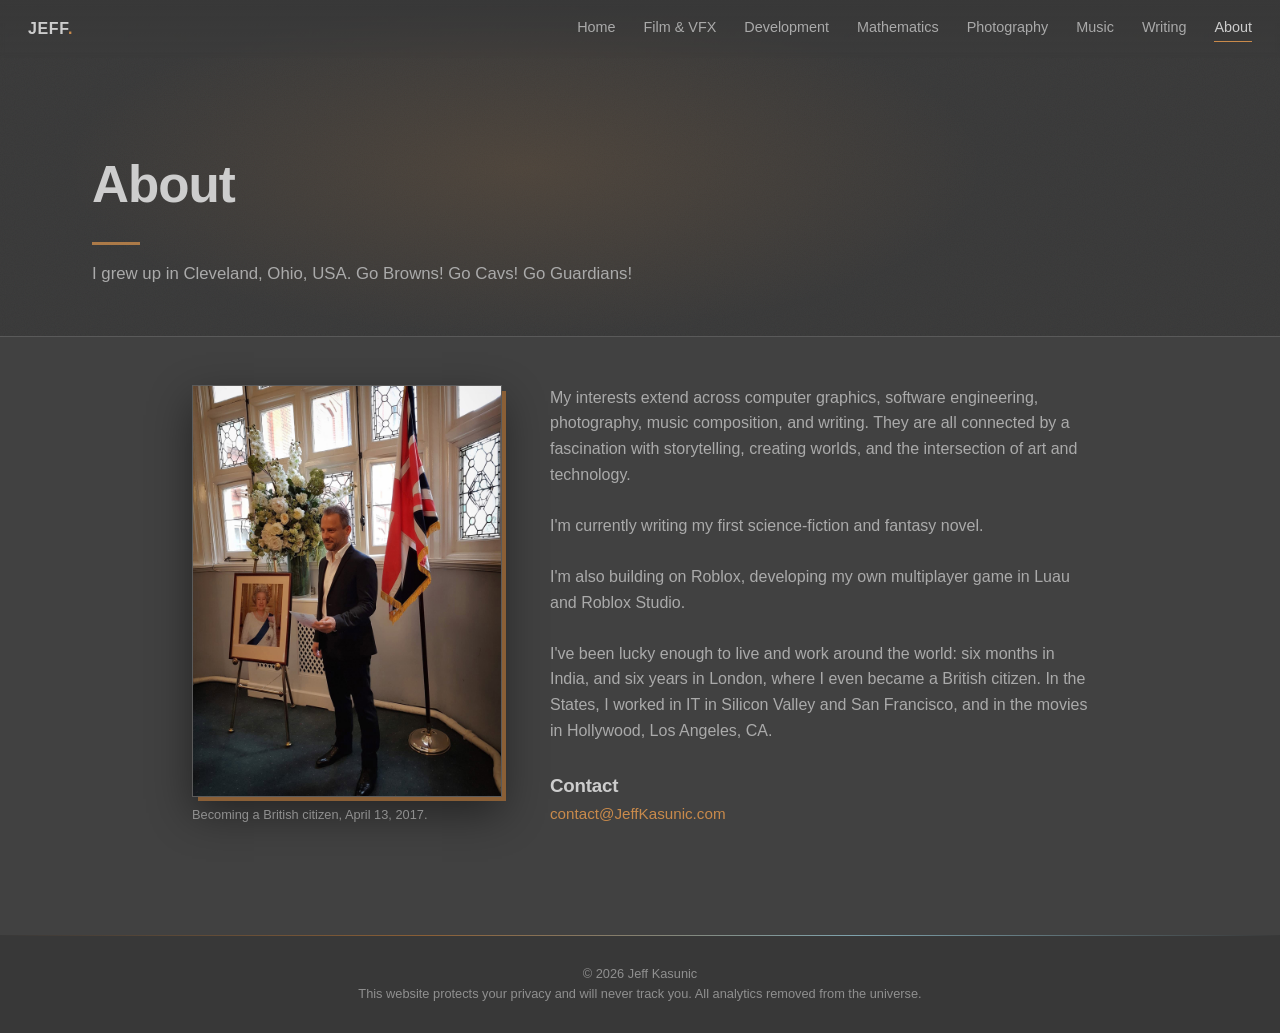
==== commit 77ffc780: "Update bio, credits, and Roblox development details" ====
--- a/about.html
+++ b/about.html
@@ -51,7 +51,7 @@
         <br><br>
         I'm currently writing my first science-fiction and fantasy novel.
         <br><br>
-        I'm also building on Roblox, developing my own game in Luau and Roblox Studio.
+        I'm also building on Roblox, developing my own multiplayer game in Luau and Roblox Studio.
         <br><br>
         I've been lucky enough to live and work around the world: six months in India, and six years in London,
         where I even became a British citizen. In the States, I worked in IT in Silicon Valley and San Francisco, and in the movies in Hollywood, Los Angeles, CA.
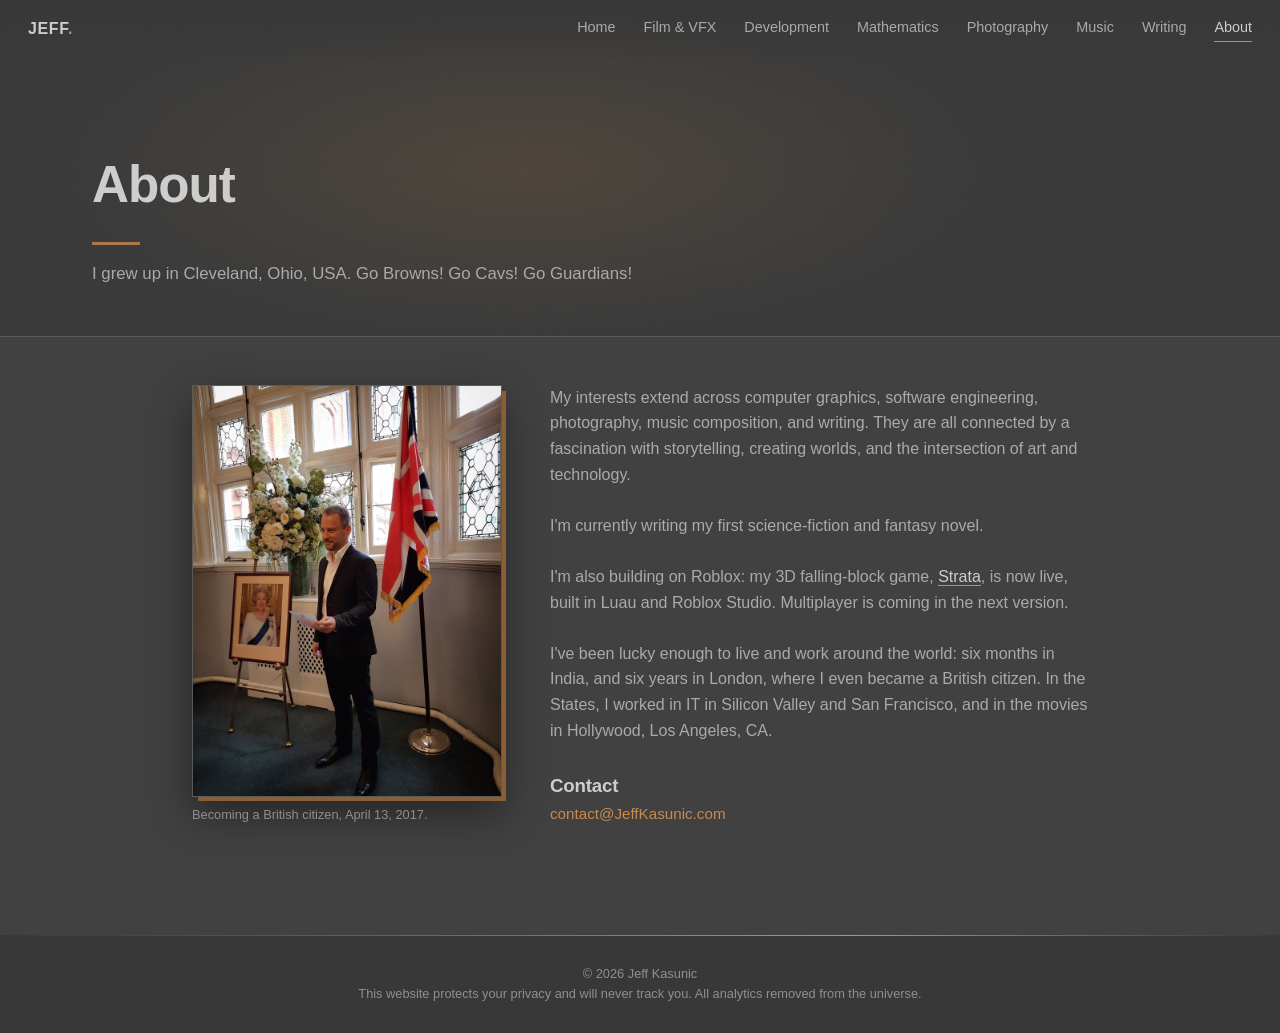
==== commit 893b8704: "Add live Strata Roblox project details" ====
--- a/about.html
+++ b/about.html
@@ -8,7 +8,7 @@
 <link rel="icon" href="favicon.svg" type="image/svg+xml">
 <link rel="icon" href="favicon-32.png" type="image/png" sizes="32x32">
 <link rel="apple-touch-icon" href="apple-touch-icon.png">
-<link rel="stylesheet" href="css/style.css?v=20261122b">
+<link rel="stylesheet" href="css/style.css?v=20261123a">
 </head>
 <body>
 
@@ -51,7 +51,7 @@
         <br><br>
         I'm currently writing my first science-fiction and fantasy novel.
         <br><br>
-        I'm also building on Roblox, developing my own multiplayer game in Luau and Roblox Studio.
+        I'm also building on Roblox: my 3D falling-block game, <a href="https://www.roblox.com/games/70414998119367/Strata" target="_blank" rel="noopener">Strata</a>, is now live, built in Luau and Roblox Studio. Multiplayer is coming in the next version.
         <br><br>
         I've been lucky enough to live and work around the world: six months in India, and six years in London,
         where I even became a British citizen. In the States, I worked in IT in Silicon Valley and San Francisco, and in the movies in Hollywood, Los Angeles, CA.
--- a/css/style.css
+++ b/css/style.css
@@ -286,6 +286,8 @@
 }
 .section__intro { max-width: 34rem; }
 .section__intro + .section__intro { margin-top: var(--space-2); }
+/* A label placed under a heading (subheading) hugs the heading */
+.section__head h2:has(+ .section__eyebrow) { margin-bottom: 0.4rem; }
 /* ==========================================================================
    Film & VFX
    ========================================================================== */
@@ -674,6 +676,8 @@
 .project-list__item:last-child { border-bottom: 1px solid var(--hairline); }
 /* A lone project (Mathematics) needs no dividers around it */
 .project-list--single .project-list__item { border-top: none; border-bottom: none; }
+/* No rules above or below the projects (Generative AI) */
+.project-list--no-divider > .project-list__item { border-top: none; border-bottom: none; }
 
 .project-list__head {
   display: flex;
@@ -908,8 +912,10 @@
   letter-spacing: -0.02em;
 }
 .page-head p { margin-top: var(--space-2); font-size: 1.05rem; }
-.page-head p a { color: var(--bone); border-bottom: 1px solid var(--amber); }
-.page-head p a:hover { color: var(--amber); }
+.page-head p a,
+.about__body p a { color: var(--bone); border-bottom: 1px solid var(--amber); }
+.page-head p a:hover,
+.about__body p a:hover { color: var(--amber); }
 
 /* A soft pool of light behind each page title, plus a small motif under it
    that hints at the page's subject */
